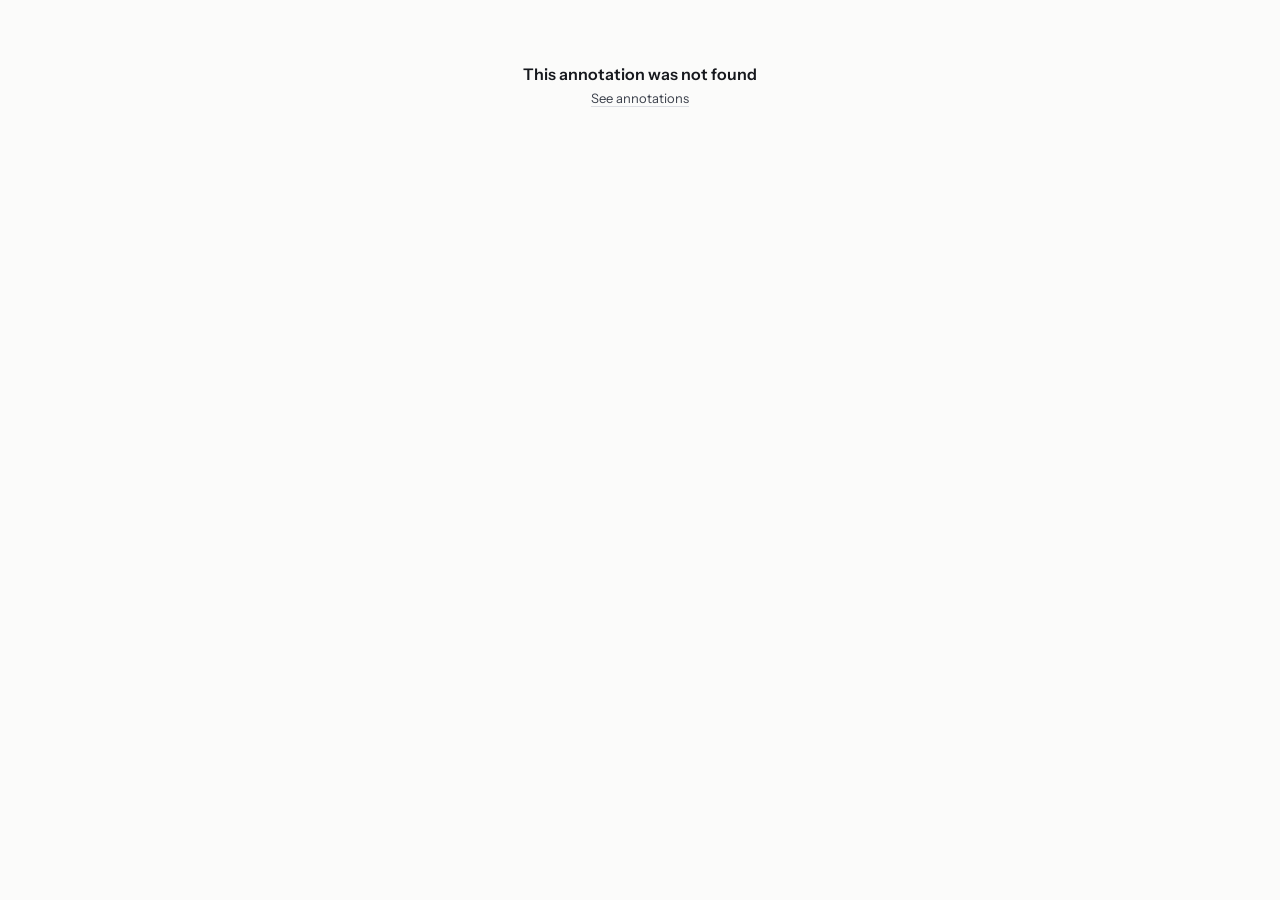
==== extension/annotation.html @ 4e7e93ac "First commit of annotated The Chrome extension, the Netlify website, the preview build, the seven da" ====
<!doctype html>
<html lang="en">
<head>
  <meta charset="utf-8">
  <meta name="viewport" content="width=device-width, initial-scale=1">
  <title>Annotation</title>
  <link rel="stylesheet" href="fonts.css">
  <link rel="stylesheet" href="ui.css">
</head>
<body>
  <div id="page"></div>
  <script src="brand.js"></script>
  <script src="waveform.js"></script>
  <script src="prefs.js"></script>
  <script src="vendor/supabase.js"></script>
  <script src="backend.js"></script>
  <script src="cloud.js"></script>
  <script src="emoji-data.js"></script>
  <script src="emojikit.js"></script>
  <script src="panel-kit.js"></script>
  <script src="compose.js"></script>
  <script src="articlepanel.js"></script>
  <script src="postpanel.js"></script>
  <script src="annotation-page.js"></script>
  <script src="store.js"></script>
  <script src="annotation.js"></script>
</body>
</html>
---- extension/fonts.css ----
@font-face { font-family: 'Instrument Sans'; font-style: normal; font-weight: 400 700; font-display: swap; src: url('fonts/InstrumentSans-normal.woff2') format('woff2'); unicode-range: U+0000-00FF, U+0131, U+0152-0153, U+02BB-02BC, U+02C6, U+02DA, U+02DC, U+0304, U+0308, U+0329, U+2000-206F, U+20AC, U+2122, U+2191, U+2193, U+2212, U+2215, U+FEFF, U+FFFD; }
@font-face { font-family: 'Newsreader'; font-style: italic; font-weight: 400; font-display: swap; src: url('fonts/Newsreader-italic.woff2') format('woff2'); unicode-range: U+0000-00FF, U+0131, U+0152-0153, U+02BB-02BC, U+02C6, U+02DA, U+02DC, U+0304, U+0308, U+0329, U+2000-206F, U+20AC, U+2122, U+2191, U+2193, U+2212, U+2215, U+FEFF, U+FFFD; }
@font-face { font-family: 'Newsreader'; font-style: normal; font-weight: 400 600; font-display: swap; src: url('fonts/Newsreader-normal.woff2') format('woff2'); unicode-range: U+0000-00FF, U+0131, U+0152-0153, U+02BB-02BC, U+02C6, U+02DA, U+02DC, U+0304, U+0308, U+0329, U+2000-206F, U+20AC, U+2122, U+2191, U+2193, U+2212, U+2215, U+FEFF, U+FFFD; }
---- extension/ui.css ----
/* =====================================================================
   annotated design system. Highlighter on newsprint.
   Yellow means highlighted content and the one main action. Everything else stays quiet.
   ===================================================================== */
:root {
  /* Palette */
  --ink: #16181D;          /* text, strong buttons */
  --ink-2: #3A3F4A;        /* secondary text */
  --ink-3: #636A79;        /* tertiary text, 5:1 on paper */
  --paper: #FBFBFA;        /* page background */
  --sheet: #FFFFFF;        /* cards and fields */
  --newsprint: #ECEDEF;    /* quiet fills */
  --rule: #DCDEE3;         /* hairlines */
  --hi: #FFE14A;           /* highlighter */
  --hi-edge: #E0B800;      /* highlighter edge */
  --hi-ink: #16181D;       /* text on highlighter, same in both themes */
  --red: #C8372D;          /* editor's red pen: claims and errors */
  --ok: #1E7A4C;
  --focus: #2451C4;
  /* Aliases kept for older rules */
  --ink-soft: var(--ink-3); --bad: var(--red);
  /* Type */
  --sans: 'Instrument Sans', system-ui, -apple-system, 'Segoe UI', Arial, sans-serif;
  --serif: 'Newsreader', Georgia, 'Times New Roman', serif;
  --font: var(--sans); --num: var(--sans);
  --t-xs: 12px; --t-s: 13px; --t-m: 14px; --t-l: 16px; --t-xl: 20px; --t-2xl: 26px;
  /* Shape */
  --r-s: 6px; --r-m: 8px; --r-l: 12px;
  --lift: 0 10px 28px rgba(22, 24, 29, .14);
  --blend: multiply; --hi-op: 1;
  color-scheme: light;
}
@media (prefers-color-scheme: dark) {
  :root:not([data-theme="light"]) {
    --ink: #ECEDEF; --ink-2: #C5C9D2; --ink-3: #9AA1AF;
    --paper: #111317; --sheet: #191C22; --newsprint: #23272F; --rule: #2F343D;
    --red: #F07D72; --ok: #5BC98F; --focus: #8FB0FF;
    --lift: 0 10px 28px rgba(0, 0, 0, .5);
    --blend: normal; --hi-op: .92; color-scheme: dark;
  }
}
:root[data-theme="dark"] {
  --ink: #ECEDEF; --ink-2: #C5C9D2; --ink-3: #9AA1AF;
  --paper: #111317; --sheet: #191C22; --newsprint: #23272F; --rule: #2F343D;
  --red: #F07D72; --ok: #5BC98F; --focus: #8FB0FF;
  --lift: 0 10px 28px rgba(0, 0, 0, .5);
  --blend: normal; --hi-op: .92; color-scheme: dark;
}

/* Base */
* { box-sizing: border-box; }
html, body { margin: 0; }
body { background: var(--paper); color: var(--ink); font: 400 var(--t-m)/1.5 var(--sans); -webkit-font-smoothing: antialiased; font-feature-settings: 'ss01'; }
button, a, input, textarea, select { font: inherit; color: inherit; }
a { color: inherit; text-decoration-color: var(--rule); text-underline-offset: 3px; }
a:hover { text-decoration-color: currentColor; }
:focus-visible { outline: 2px solid var(--focus); outline-offset: 2px; border-radius: 2px; }
::selection { background: rgba(255, 225, 74, .55); color: var(--hi-ink); }
[hidden] { display: none !important; }
.dbg { display: none !important; }
body.debug .dbg { display: revert !important; }
.num { font-variant-numeric: tabular-nums; }

/* Wordmark: the name over a hand-drawn highlighter swipe */
.wordmark { position: relative; display: inline-flex; align-items: center; font: 600 19px/1 var(--serif); letter-spacing: -0.01em; color: var(--ink); text-decoration: none; padding: 2px 4px; }
.wordmark svg { position: absolute; left: -2px; right: -4px; top: 46%; height: 84%; width: calc(100% + 6px); transform: translateY(-50%); z-index: 0; overflow: visible; }
.wordmark svg path { fill: var(--hi); opacity: var(--hi-op); }
.wordmark span { position: relative; z-index: 1; color: var(--hi-ink); }
.wordmark.sm { font-size: 15px; }
.mark { width: 22px; height: 12px; background: var(--hi); border-radius: 3px 6px 4px 7px; transform: skewX(-14deg) rotate(-4deg); display: inline-block; }

/* Icons */
.ic { width: 16px; height: 16px; flex: 0 0 auto; stroke: currentColor; fill: none; stroke-width: 1.8; stroke-linecap: round; stroke-linejoin: round; vertical-align: -3px; }
.ic.lg { width: 20px; height: 20px; }

/* Buttons. primary is the one main action per screen, strong is a solid secondary submit,
   ghost is an outlined secondary, link and quiet are text buttons. */
.primary, .strong, .ghost { display: inline-flex; align-items: center; justify-content: center; gap: 7px; width: 100%; min-height: 40px; padding: 8px 14px; border-radius: var(--r-m); font: 600 var(--t-m)/1.2 var(--sans); text-align: center; text-decoration: none; cursor: pointer; transition: background-color .15s, border-color .15s, color .15s, transform .08s; }
.primary { background: var(--hi); color: var(--hi-ink); border: 1px solid var(--hi-edge); box-shadow: inset 0 -2px 0 rgba(0, 0, 0, .08); }
.primary:hover:not(:disabled) { background: #FFD91F; }
.strong { background: var(--ink); color: var(--paper); border: 1px solid var(--ink); }
.strong:hover:not(:disabled) { background: var(--ink-2); border-color: var(--ink-2); }
.ghost { background: var(--sheet); color: var(--ink); border: 1px solid var(--rule); }
.ghost:hover:not(:disabled) { border-color: var(--ink-3); }
.primary:active:not(:disabled), .strong:active:not(:disabled), .ghost:active:not(:disabled) { transform: translateY(1px); }
.primary:disabled, .strong:disabled, .ghost:disabled { background: var(--newsprint); border-color: var(--newsprint); color: var(--ink-3); box-shadow: none; cursor: default; }
.sm.primary, .sm.strong, .sm.ghost { min-height: 32px; padding: 5px 10px; font-size: var(--t-s); }
.link { display: inline; border: 0; background: none; padding: 0; font-size: inherit; color: var(--ink-2); text-decoration: underline; text-decoration-color: var(--rule); text-underline-offset: 3px; cursor: pointer; }
.link:hover { color: var(--ink); text-decoration-color: currentColor; }
.quiet { display: inline-flex; align-items: center; gap: 6px; min-height: 32px; padding: 4px 8px; border: 0; border-radius: var(--r-s); background: none; color: var(--ink-2); font: 500 var(--t-s)/1 var(--sans); cursor: pointer; }
.quiet:hover { background: var(--newsprint); color: var(--ink); }
.quiet.danger { color: var(--red); }

/* Fields */
input[type=text], input[type=email], input:not([type]), textarea { background: var(--sheet); color: var(--ink); border: 1px solid var(--rule); border-radius: var(--r-m); padding: 9px 11px; transition: border-color .15s, box-shadow .15s; }
input[type=text]:hover, input[type=email]:hover, textarea:hover { border-color: var(--ink-3); }
input[type=text]:focus, input[type=email]:focus, textarea:focus { outline: none; border-color: var(--focus); box-shadow: 0 0 0 3px color-mix(in srgb, var(--focus) 22%, transparent); }
::placeholder { color: var(--ink-3); opacity: 1; }

/* Choice chips: a highlighter swipe marks the chosen one */
.tags { display: flex; gap: 6px; margin-bottom: 12px; container-type: inline-size; }
.tagbtn { position: relative; flex: 1 1 0; min-width: 0; min-height: 30px; border: 1px solid var(--rule); background: var(--sheet); border-radius: 999px; padding: 4px 2px; font: 500 clamp(10.5px, 3.3cqi, 13px)/1.2 var(--sans); color: var(--ink-2); cursor: pointer; white-space: nowrap; text-align: center; transition: border-color .15s, color .15s; }
.tagbtn:hover { border-color: var(--ink-3); color: var(--ink); }
.tagbtn[aria-checked="true"] { border-color: var(--hi-edge); color: var(--hi-ink); font-weight: 600; background: var(--hi); }

/* Segmented switch, a quieter alternative to radio buttons */
.seg { display: flex; padding: 3px; gap: 2px; background: var(--newsprint); border-radius: var(--r-m); }
.seg label { flex: 1; position: relative; }
.seg input { position: absolute; opacity: 0; inset: 0; margin: 0; cursor: pointer; }
.seg label > span { display: block; text-align: center; padding: 6px 4px; border-radius: 6px; font: 500 var(--t-s)/1.2 var(--sans); color: var(--ink-2); }
.seg input:checked + span { background: var(--sheet); color: var(--ink); font-weight: 600; box-shadow: 0 1px 2px rgba(0, 0, 0, .12); }
.seg input:focus-visible + span { outline: 2px solid var(--focus); outline-offset: 1px; }

/* Cards */
.card-s { background: var(--sheet); border: 1px solid var(--rule); border-radius: var(--r-l); }

/* Panel shell */
.panel { padding: 14px 16px 24px; }
.brand { display: flex; align-items: center; gap: 8px; margin: 0 -16px 16px; padding: 0 16px 12px; border-bottom: 1px solid var(--rule); }
.brand .build { margin-left: auto; font-size: var(--t-xs); color: var(--ink-3); }
.brand .x { margin-left: auto; display: grid; place-items: center; width: 30px; height: 30px; border: 0; border-radius: var(--r-s); background: none; cursor: pointer; color: var(--ink-3); }
.brand .x:hover { background: var(--newsprint); color: var(--ink); }
body.debug .brand .build + .x { margin-left: 8px; }
.empty { padding: 28px 4px; color: var(--ink-3); }

.source h1 { font: 600 17px/1.3 var(--serif); margin: 0 0 4px; letter-spacing: -0.005em; }
.srclink { font-size: var(--t-xs); color: var(--ink-3); word-break: break-all; }
.ameta { font-size: var(--t-xs); color: var(--ink-3); }

/* Trimmer */
.clipper { margin-top: 18px; }
.readout { display: grid; grid-template-columns: repeat(3, 1fr); gap: 8px; margin-bottom: 12px; }
.readout .k { display: block; font-size: 12px; color: var(--ink-soft); }
.readout .v { font-family: var(--num); font-size: 18px; font-weight: 650; font-variant-numeric: tabular-nums; }
.readout .v.over { color: var(--bad); }
.track { position: relative; height: 56px; background: var(--sheet); border: 1px solid var(--rule); border-radius: 8px; touch-action: none; overflow: hidden; }
.ticks { position: absolute; inset: 0; pointer-events: none; }
.ticks i { position: absolute; top: 0; bottom: 0; width: 1px; background: var(--rule); }
.range { position: absolute; top: 13px; height: 30px; min-width: 6px; cursor: grab; background: var(--hi); mix-blend-mode: var(--blend); opacity: var(--hi-op);
  border-radius: 4px 9px 5px 11px / 9px 5px 11px 6px; transform: skewX(-8deg); box-shadow: inset 0 -3px 0 rgba(242, 194, 0, .55); }
.range:active { cursor: grabbing; }
.handle { position: absolute; top: 6px; width: 16px; height: 44px; margin-left: -8px; border: 0; padding: 0; background: transparent; cursor: ew-resize; }
.handle::after { content: ""; position: absolute; left: 6px; top: 0; bottom: 0; width: 4px; border-radius: 2px; background: var(--ink); }
.playhead { position: absolute; top: 0; bottom: 0; width: 2px; margin-left: -1px; background: var(--focus); pointer-events: none; }
.scale { display: flex; justify-content: space-between; font-size: 11px; color: var(--ink-soft); margin: 4px 2px 10px; font-variant-numeric: tabular-nums; }
.overview { position: relative; height: 10px; border-radius: 5px; background: var(--rule); cursor: pointer; }
.owin { position: absolute; top: 0; bottom: 0; border-radius: 5px; background: rgba(91, 100, 117, .3); }
.osel { position: absolute; top: 0; bottom: 0; min-width: 3px; border-radius: 5px; background: var(--hi-edge); }
.oplay { position: absolute; top: -3px; bottom: -3px; width: 2px; background: var(--focus); }
.row { display: flex; gap: 8px; margin-top: 14px; }
.row > * { flex: 1; }
.hint { font-size: 12px; color: var(--ink-soft); margin: 8px 0 0; }

.act { margin-top: 20px; }
.progress { margin-top: 12px; }
.pbar { height: 6px; border-radius: 3px; background: var(--rule); overflow: hidden; }
.fill { height: 100%; width: 0; background: var(--hi-edge); transition: width .2s linear; }
.prow { display: flex; justify-content: space-between; font-size: 12px; margin-top: 6px; font-variant-numeric: tabular-nums; }
.error { color: var(--bad); margin: 10px 0 0; }

/* Results */
.result { margin-top: 20px; }
.result video { width: 100%; border-radius: 8px; background: #000; display: block; }
.result.stale video, .result.stale .quote, .result.stale .ctx { opacity: .45; }
.resLabel { font-size: 12px; color: var(--ink-soft); margin: 0 0 6px; }
.result.stale .resLabel { color: var(--ink-3); }
.status { margin: 10px 0 0; font-size: 13px; }
.status.ok::before { content: "✓ "; color: var(--ok); font-weight: 700; }
.status.bad { color: var(--bad); }
.status.bad::before { content: "✗ "; font-weight: 700; }
.checks { list-style: none; padding: 0; margin: 12px 0 0; }
.checks li { display: grid; grid-template-columns: 18px 1fr; gap: 6px; padding: 5px 0; border-bottom: 1px solid var(--rule); font-size: 13px; }
.checks li:last-child { border-bottom: 0; }
.checks .s { font-weight: 700; }
.checks .pass .s { color: var(--ok); }
.checks .fail .s { color: var(--bad); }
.checks .info .s { color: var(--ink-soft); }
.checks .d { display: block; color: var(--ink-soft); font-size: 12px; overflow-wrap: anywhere; }
.log { margin-top: 22px; font-size: 12px; color: var(--ink-soft); }
.log pre { white-space: pre-wrap; font-size: 11px; max-height: 180px; overflow: auto; background: var(--sheet); border: 1px solid var(--rule); border-radius: 6px; padding: 8px; }

/* Article mode */
.passage { margin-top: 18px; }
.quote { margin: 0; padding: 10px 12px; border-left: 4px solid var(--hi-edge); background: var(--sheet); border-radius: 0 8px 8px 0; font-family: var(--serif); font-size: 15px; line-height: 1.5; max-height: 260px; overflow: auto; }
.quote.bad { border-left-color: var(--bad); color: var(--ink-soft); }
.selBox { margin-bottom: 10px; }
.selHead, .selFoot { display: flex; justify-content: space-between; align-items: baseline; gap: 8px; font-size: 12px; color: var(--ink-soft); margin: 0 0 6px; }
.selFoot { margin: 6px 0 0; }
.ctx { margin: 10px 0 0; }
.ctx img { width: 100%; display: block; border: 1px solid var(--rule); border-radius: 8px; }
.ctx figcaption { font-size: 12px; color: var(--ink-soft); margin-top: 4px; }

/* Commentary */
.compose { margin-top: 24px; padding-top: 18px; border-top: 1px solid var(--rule); }
.step { font-size: 15px; margin: 0 0 10px; }
.compose textarea { width: 100%; resize: vertical; font-size: var(--t-l); line-height: 1.45; }
.count { text-align: right; font-size: 11px; color: var(--ink-soft); margin: 2px 0 12px; font-variant-numeric: tabular-nums; }
.voice { margin-bottom: 16px; }
.voice audio { width: 100%; margin-bottom: 4px; }
.voice .row { margin-top: 6px; }
.voice .micFix { margin-top: 8px; }
.recstate { display: flex; align-items: center; gap: 10px; border: 1px solid var(--rule); border-radius: 8px; padding: 8px 10px; background: var(--sheet); font-variant-numeric: tabular-nums; }
.recstate .dot { width: 10px; height: 10px; border-radius: 50%; background: var(--bad); }
.meter { flex: 1; height: 6px; border-radius: 3px; background: var(--rule); overflow: hidden; }
.meter span { display: block; height: 100%; width: 0; background: var(--ok); }
@media (prefers-reduced-motion: no-preference) { .recstate .dot { animation: blink 1s steps(2) infinite; } }
@keyframes blink { 50% { opacity: .25; } }
.pubcard { margin-top: 24px; padding: 14px; border: 1px solid var(--hi-edge); border-left-width: 6px; border-radius: 8px; background: var(--sheet); }
.pubcard p { margin: 0; }
.pubcard .row { margin-top: 12px; }

/* Annotation page */
.ann { max-width: 680px; margin: 0 auto; padding: 24px 16px 60px; }
.ann .loadmsg { display: none; color: var(--ink-soft); padding: 40px 0; text-align: center; }
.ann.loading .loadmsg { display: block; }
.ann.loading .annBody { visibility: hidden; height: 0; overflow: hidden; }
.banner { background: var(--sheet); border: 1px solid var(--hi-edge); border-left-width: 6px; border-radius: 8px; padding: 12px 14px; margin-bottom: 20px; }
.banner p { margin: 0 0 8px; }
.banner .invite { display: flex; gap: 8px; }
.banner input { flex: 1; min-width: 0; border: 1px solid var(--rule); border-radius: 8px; padding: 7px 10px; background: var(--paper); color: var(--ink); }
.banner .strong { width: auto; }
.banner .back { margin-top: 8px; }
.inviteMsg.bad { color: var(--bad); }
.who { display: flex; align-items: center; gap: 10px; }
.avatar { width: 40px; height: 40px; flex: 0 0 auto; border-radius: 50%; background: var(--ink); color: var(--paper); display: grid; place-items: center; font-weight: 700; }
.avatar.sm { width: 28px; height: 28px; font-size: 12px; }
.who .name { font-weight: 650; }
.who .uname, .who .stats { color: var(--ink-soft); font-size: 13px; font-weight: 400; }
.who .tag { margin-left: auto; background: var(--hi); color: var(--hi-ink); font-size: 12px; font-weight: 700; padding: 3px 10px; border-radius: 12px; }
.take { font-size: 20px; line-height: 1.4; margin: 14px 0; white-space: pre-wrap; overflow-wrap: anywhere; }
.vnote { display: flex; align-items: center; gap: 10px; margin: 0 0 16px; font-size: 13px; color: var(--ink-soft); }
.vnote audio { flex: 1; }
.clip { margin: 0; border: 1px solid var(--rule); border-radius: 12px; overflow: hidden; background: var(--sheet); }
.clip video { width: 100%; display: block; background: #000; aspect-ratio: 16/9; }
.clip figcaption { display: flex; flex-wrap: wrap; justify-content: space-between; gap: 6px; padding: 8px 12px; font-size: 13px; color: var(--ink-soft); }
.mediaErr { padding: 10px 12px; margin: 0; }
.pq { margin: 0 0 12px; }
.pq blockquote { margin: 0; font-family: var(--serif); font-size: 19px; line-height: 1.6; }
.pq blockquote mark { background: #FFE14A; color: var(--hi-ink); box-decoration-break: clone; -webkit-box-decoration-break: clone; padding: 1px 2px; }
.pq figcaption { font-size: 13px; color: var(--ink-soft); margin-top: 8px; }
.ctxshot { all: unset; box-sizing: border-box; display: block; width: 100%; position: relative; cursor: pointer; border: 1px solid var(--rule); border-radius: 12px; overflow: hidden; background: var(--sheet); max-height: 120px; }
.ctxshot img { width: 100%; display: block; }
.ctxshot::after { content: ""; position: absolute; left: 0; right: 0; bottom: 0; height: 64px; background: linear-gradient(to bottom, transparent, var(--sheet)); pointer-events: none; }
.ctxshot[aria-expanded="true"] { max-height: none; }
.ctxshot[aria-expanded="true"]::after { display: none; }
.ctxlabel { position: absolute; right: 10px; bottom: 8px; z-index: 1; font-size: 12px; font-weight: 600; background: var(--ink); color: var(--paper); padding: 4px 8px; border-radius: 6px; }
.ctxshot[aria-expanded="true"] .ctxlabel { position: static; display: inline-block; margin: 8px 10px; }
.ctxshot:focus-visible { outline: 2px solid var(--focus); outline-offset: 2px; }
.srccard { display: grid; grid-template-columns: 132px 1fr; gap: 12px; align-items: center; margin-top: 12px; padding: 10px; border: 1px solid var(--rule); border-radius: 12px; text-decoration: none; background: var(--sheet); }
.srccard img { width: 132px; aspect-ratio: 16/9; object-fit: cover; border-radius: 6px; background: #000; display: block; }
.srccard img.topleft { object-position: left top; }
.srccard .scard { display: block; min-width: 0; }
.srccard .st { display: block; font-weight: 650; line-height: 1.3; }
.srccard .sd { display: block; font-size: 12px; color: var(--ink-soft); margin-top: 2px; overflow-wrap: anywhere; }
button.srccard { width: 100%; font: inherit; color: inherit; text-align: left; cursor: pointer; }
button.srccard:hover { border-color: var(--ink-soft); }
.clip figcaption .link, .pq figcaption .link { font-size: inherit; }
.actions { display: flex; flex-wrap: wrap; gap: 8px; margin: 16px 0 26px; align-items: center; }
.actions .ghost, .actions .strong { width: auto; }
.claim { margin-left: auto; display: inline-flex; align-items: center; gap: 6px; min-height: 32px; border: 1px solid color-mix(in srgb, var(--red) 55%, var(--rule)); color: var(--red); background: var(--sheet); border-radius: var(--r-m); padding: 5px 10px; font: 600 var(--t-s)/1.2 var(--sans); cursor: pointer; }
.claim:hover { border-color: var(--red); }
.comments h3 { font-size: 15px; margin: 0 0 10px; }
.comments ul { list-style: none; padding: 0; margin: 0 0 12px; }
.comments li.cmt { display: flex; gap: 10px; padding: 10px 0; border-bottom: 1px solid var(--rule); }
.comments .cHead { display: flex; gap: 8px; align-items: baseline; font-size: 13px; }
.comments .cHead time { color: var(--ink-soft); font-size: 12px; }
.comments li p { margin: 2px 0 0; overflow-wrap: anywhere; }
.comments .empty { color: var(--ink-soft); font-size: 13px; padding: 4px 0 10px; }
.comments textarea, dialog textarea, dialog input[type=text], dialog input[type=email] { width: 100%; border: 1px solid var(--rule); border-radius: 8px; padding: 8px 10px; background: var(--sheet); color: var(--ink); }
.comments .strong { width: auto; }
.note { font-size: 12px; color: var(--ink-soft); }
dialog { border: 1px solid var(--rule); border-radius: 12px; background: var(--paper); color: var(--ink); max-width: 440px; width: calc(100% - 32px); padding: 20px; }
dialog::backdrop { background: rgba(10, 14, 22, .5); }
dialog h3 { margin: 0 0 6px; }
dialog label { display: block; font-size: 13px; margin: 10px 0 4px; }
dialog fieldset { border: 0; padding: 0; margin: 10px 0 0; }
dialog legend { font-size: 13px; padding: 0; }
dialog .radio { display: flex; gap: 8px; align-items: center; margin: 6px 0; }
dialog .radio input { margin: 0; }

.micpage { max-width: 520px; margin: 40px auto; padding: 0 20px; }
.micpage h1 { font-size: 20px; }
.micpage .primary { width: auto; }
@media (prefers-reduced-motion: reduce) { .fill { transition: none; } }

/* Round 3 additions */
.asLink { all: unset; cursor: pointer; }
.asLink:hover { text-decoration: underline; }
.asLink:focus-visible, .tagLink:focus-visible { outline: 2px solid var(--focus); outline-offset: 2px; }
.who .avatar.asLink { width: 40px; height: 40px; border-radius: 50%; background: var(--ink); color: var(--paper); display: grid; place-items: center; font-weight: 700; }
.who .avatar.asLink:hover { text-decoration: none; }
.tagLink { border: 0; cursor: pointer; font: inherit; }
.tagLink:hover { outline: 1px solid var(--hi-edge); }
.banner { position: relative; }
.bannerX { position: absolute; right: 8px; top: 6px; border: 0; background: none; cursor: pointer; color: var(--ink-soft); font-size: 18px; line-height: 1; padding: 2px 6px; }
.ann > .annBody > .back { display: inline-block; margin: 0 0 14px; }
.ctxthumb { all: unset; box-sizing: border-box; display: block; width: 100%; margin-top: 10px; cursor: zoom-in; border: 1px solid var(--rule); border-radius: 8px; overflow: hidden; background: var(--sheet); }
.ctxthumb img { width: 100%; height: 64px; object-fit: cover; object-position: left top; display: block; }
.ctxthumb span { display: block; font-size: 12px; color: var(--ink-soft); padding: 4px 8px; }
.ctxthumb:focus-visible { outline: 2px solid var(--focus); outline-offset: 2px; }
.shotdlg { max-width: min(1000px, calc(100% - 32px)); width: auto; }
.shotdlg img { display: block; max-width: 100%; border-radius: 6px; }
.shotdlg .strong { width: auto; margin-top: 12px; }
.selMode { font-size: 12px; color: var(--ink-soft); margin-top: 2px; }
.selCount { white-space: nowrap; }
.dupcard { margin-top: 12px; padding: 12px 14px; border: 1px solid var(--bad); border-radius: 8px; background: var(--sheet); }
.dupcard p { margin: 0; }
.dupcard .row { margin-top: 10px; }
.feed h1 { font-size: 20px; margin: 0; }
.feedHead { margin-bottom: 18px; }
.feedHead .note { margin: 10px 0 0; }
.feedHead .allLink { margin-top: 6px; }
.cards { list-style: none; margin: 0; padding: 0; display: grid; gap: 10px; }
.card { all: unset; box-sizing: border-box; cursor: pointer; display: grid; grid-template-columns: 120px 1fr; gap: 12px; width: 100%; padding: 10px; border: 1px solid var(--rule); border-radius: 12px; background: var(--sheet); }
.card:hover { border-color: var(--ink-soft); }
.card:focus-visible { outline: 2px solid var(--focus); outline-offset: 2px; }
.card img { width: 120px; aspect-ratio: 16/9; object-fit: cover; object-position: left top; border-radius: 6px; background: #000; }
.cbody { display: grid; gap: 3px; min-width: 0; }
.cmeta { font-size: 12px; color: var(--ink-soft); }
.ctake { font-weight: 600; overflow-wrap: anywhere; }
.csrc { font-size: 13px; color: var(--ink-soft); overflow-wrap: anywhere; }
.tag.sm { font-size: 11px; padding: 1px 7px; background: var(--hi); color: var(--hi-ink); border-radius: 10px; font-weight: 700; }
.annside h2 { font-size: 15px; margin: 0 0 6px; }
.annside .permalink { font-size: 12px; color: var(--ink-soft); overflow-wrap: anywhere; margin: 0 0 10px; }
.annside .row { margin-top: 8px; }
.annside ul { list-style: none; padding: 0; margin: 8px 0 0; }
.annside li button { all: unset; box-sizing: border-box; display: block; width: 100%; cursor: pointer; padding: 8px 0; border-bottom: 1px solid var(--rule); font-size: 13px; }
.annside li button:hover { text-decoration: underline; }

.annside .sub { margin-top: 22px; }

/* Round 4 */
.comments .cText { margin-bottom: 0; }
.comments .cPost { margin: 8px 0 12px; }
.comments .cHead .cDel { margin-left: auto; font-size: 12px; }
.comments .cBody { flex: 1; min-width: 0; }
.comments .cMore { margin-top: 4px; }
.delWrap { font-size: 13px; }
.delAsk { color: var(--bad); }
.annside li button { display: grid; gap: 1px; }
.annside .kind { font-size: 11px; font-weight: 700; color: var(--ink-soft); }
.annside .ltake { font-weight: 600; }
.annside .lsrc { font-size: 12px; color: var(--ink-soft); }
.annside li button[aria-current="page"] .ltake { text-decoration: underline; }
.sideDel { font-size: 13px; margin: 8px 0 0; }

/* Round 5 */
.clipSummary { display: flex; justify-content: space-between; align-items: baseline; gap: 8px; margin-top: 14px; padding: 10px 12px; border: 1px solid var(--rule); border-radius: 8px; background: var(--sheet); font-size: 13px; }
.csText { font-variant-numeric: tabular-nums; }
.shotdlg img { max-width: 100%; height: auto; }

/* Round 6 */
.xembed { margin: 0 0 12px; padding: 14px 16px; border: 1px solid var(--rule); border-radius: 12px; background: var(--sheet); }
.xembed .xhead { display: flex; align-items: center; gap: 8px; font-size: 14px; }
.xembed p { margin: 10px 0; font-size: 17px; line-height: 1.45; white-space: pre-wrap; overflow-wrap: anywhere; }
.xembed .xfoot { display: flex; justify-content: space-between; gap: 8px; font-size: 13px; color: var(--ink-soft); }
.xshot { margin: 0 0 12px; border: 1px solid var(--rule); border-radius: 12px; overflow: hidden; background: var(--sheet); }
.xshot img { width: 100%; display: block; }
.xshot figcaption { display: flex; flex-wrap: wrap; justify-content: space-between; gap: 6px; padding: 8px 12px; font-size: 13px; color: var(--ink-soft); border-top: 1px solid var(--rule); }
.srccard .sdesc { display: -webkit-box; -webkit-line-clamp: 2; -webkit-box-orient: vertical; overflow: hidden; font-size: 13px; line-height: 1.4; margin-top: 3px; }
.editBox { margin: 14px 0; }
.editBox textarea { width: 100%; border: 1px solid var(--rule); border-radius: 8px; padding: 8px 10px; background: var(--sheet); color: var(--ink); font-size: 16px; }
.editBox .row .ghost, .editBox .row .primary { width: 100%; }
.showAs { border: 0; padding: 0; margin: 12px 0 0; display: block; }
.showAs legend { padding: 0; margin-bottom: 6px; font-size: var(--t-xs); color: var(--ink-3); }

.who .tagSlot { margin-left: auto; }
.who .tagSlot .tag { margin-left: 0; }

/* ===== Phase 2: side panel structure ===== */
.panel { padding-top: 0; }
.panel > .brand { padding-top: 14px; }
.phead { position: sticky; top: 0; z-index: 5; background: var(--paper); margin: -16px -16px 14px; padding: 12px 16px 10px; border-bottom: 1px solid var(--rule); }
.pkind { display: inline-flex; align-items: center; gap: 6px; font: 600 var(--t-xs)/1 var(--sans); color: var(--ink-3); text-transform: none; letter-spacing: .01em; }
.ptitle { font: 600 17px/1.28 var(--serif); margin: 6px 0 2px; letter-spacing: -0.005em; display: -webkit-box; -webkit-line-clamp: 2; -webkit-box-orient: vertical; overflow: hidden; }
.pmeta { font-size: var(--t-xs); color: var(--ink-3); min-height: 1em; }
.steps { list-style: none; display: flex; gap: 4px; margin: 10px 0 0; padding: 0; }
.steps li { flex: 1; display: flex; align-items: center; gap: 6px; font: 500 var(--t-xs)/1 var(--sans); color: var(--ink-3); padding-top: 7px; border-top: 3px solid var(--newsprint); }
.steps li i { display: grid; place-items: center; width: 18px; height: 18px; border-radius: 50%; background: var(--newsprint); font: 600 11px/1 var(--sans); font-style: normal; color: var(--ink-2); }
.steps li i .ic { width: 12px; height: 12px; stroke-width: 2.6; }
.steps li.now { color: var(--ink); font-weight: 600; border-top-color: var(--hi); }
.steps li.now i { background: var(--hi); color: var(--hi-ink); }
.steps li.done { color: var(--ink-2); border-top-color: var(--hi-edge); }
.steps li.done i { background: var(--ink); color: var(--paper); }

/* Trimmer */
.clipper { margin-top: 4px; }
.readout { display: grid; grid-template-columns: 1fr auto 1fr auto; align-items: end; gap: 8px; margin-bottom: 12px; }
.readout label { display: grid; gap: 3px; min-width: 0; }
.readout .k { font-size: var(--t-xs); color: var(--ink-3); }
.readout input.v { width: 100%; font: 600 17px/1 var(--sans); padding: 7px 8px; border-radius: var(--r-m); background: var(--sheet); }
.readout .dash { font-size: var(--t-xs); color: var(--ink-3); padding-bottom: 10px; }
.lenbox { display: grid; gap: 3px; text-align: right; padding-left: 4px; }
.lenbox .v { font: 600 17px/1 var(--sans); padding: 8px 0; }
.readout .v.over { color: var(--red); }
.track { height: 52px; border-radius: var(--r-m); background: var(--sheet); }
.range { top: 11px; height: 30px; }
.handle { top: 4px; }
.handle:focus-visible::after { background: var(--focus); }
.tools { display: flex; align-items: center; justify-content: space-between; gap: 8px; margin-top: 12px; }
.toolsR { display: flex; gap: 6px; }
.tools .ghost { width: auto; }
.clipper .hint { margin-top: 8px; }
.clipSummary { margin-top: 0; }
.clipSummary .quiet { min-height: 28px; }
.resLabel { font-size: var(--t-xs); color: var(--ink-3); }

/* Take step */
.compose { margin-top: 18px; padding-top: 16px; }
.step { font: 600 var(--t-l)/1.3 var(--sans); margin: 0 0 10px; }
.takefield { border: 1px solid var(--rule); border-radius: var(--r-m); background: var(--sheet); transition: border-color .15s, box-shadow .15s; }
.takefield:hover { border-color: var(--ink-3); }
.takefield:focus-within { border-color: var(--focus); box-shadow: 0 0 0 3px color-mix(in srgb, var(--focus) 22%, transparent); }
.takefield textarea { display: block; width: 100%; border: 0; box-shadow: none; background: transparent; resize: vertical; min-height: 92px; padding: 10px 12px 4px; }
.takefield textarea:focus { box-shadow: none; }
.tfbar { display: flex; align-items: center; justify-content: space-between; padding: 2px 4px 4px 12px; }
.tfbar .count { margin: 0; text-align: left; font-size: var(--t-xs); color: var(--ink-3); }
.voice { margin: 10px 0 14px; }
.voice:empty { display: none; }
.publishHint { text-align: center; }

/* Published */
.pubcard { margin-top: 18px; padding: 16px; border: 1px solid var(--rule); border-left: 0; border-radius: var(--r-l); background: var(--sheet); display: grid; gap: 10px; box-shadow: inset 4px 0 0 var(--hi); }
.pubhead { display: flex; gap: 10px; align-items: flex-start; }
.pubhead b { font: 600 var(--t-l)/1.2 var(--sans); }
.pubhead p { margin: 2px 0 0; font-size: var(--t-s); color: var(--ink-2); }
.pubcheck { display: grid; place-items: center; width: 28px; height: 28px; border-radius: 50%; background: var(--hi); color: var(--hi-ink); flex: 0 0 auto; }
.pubcheck .ic { stroke-width: 2.6; }
.publink { font-size: var(--t-xs); color: var(--ink-3); background: var(--newsprint); border-radius: var(--r-s); padding: 6px 8px; overflow-wrap: anywhere; }
.pubcard .row { margin: 0; }
.pubcard .link.new { justify-self: center; font-size: var(--t-s); }

/* Empty states */
.emptyState { text-align: center; padding: 18px 8px 8px; color: var(--ink-2); }
.emptyState .illo { width: 150px; height: auto; display: block; margin: 0 auto 10px; }
.emptyState .esTitle { font: 600 var(--t-l)/1.3 var(--sans); color: var(--ink); margin: 0 0 4px; }
.emptyState p { margin: 0 auto; max-width: 290px; font-size: var(--t-s); }
.shellEmpty { padding-top: 40px; }
.esIcons { display: flex; justify-content: center; gap: 12px; margin-bottom: 14px; color: var(--ink-3); }
.esIcons .ic { width: 26px; height: 26px; }
.passage .selHint { margin-bottom: 4px; }
.result, .compose, .vResult, .aResult, .pResult { scroll-margin-top: 150px; }

/* ===== Phase 3: annotated.com pages ===== */
.site { min-height: 100vh; background: var(--paper); }
.sitebar { position: sticky; top: 0; z-index: 20; display: flex; align-items: center; gap: 16px; padding: 10px 24px; background: color-mix(in srgb, var(--paper) 92%, transparent); backdrop-filter: blur(8px); border-bottom: 1px solid var(--rule); }
.wmBtn { all: unset; cursor: pointer; border-radius: var(--r-s); }
.wmBtn:focus-visible { outline: 2px solid var(--focus); outline-offset: 4px; }
.sitenav { margin-left: auto; display: flex; gap: 4px; }
.navBtn { display: inline-flex; align-items: center; gap: 7px; min-height: 34px; padding: 5px 12px; border: 0; border-radius: 999px; background: none; color: var(--ink-2); font: 500 var(--t-m)/1 var(--sans); cursor: pointer; }
.navBtn:hover { background: var(--newsprint); color: var(--ink); }
.navBtn[aria-current="page"] { color: var(--ink); font-weight: 600; background: var(--newsprint); }
.avatar.xs { width: 22px; height: 22px; font-size: 11px; }
.avatar.lg { width: 56px; height: 56px; font-size: 22px; }
.sitegrid { display: grid; grid-template-columns: minmax(0, 660px) 300px; gap: 40px; justify-content: center; padding: 28px 24px 80px; }
.sitemain.ann { max-width: none; margin: 0; padding: 0; min-width: 0; }
.rail { display: grid; gap: 14px; align-content: start; position: sticky; top: 78px; }
.site { container-type: inline-size; }
@container (max-width: 1040px) { .sitegrid { grid-template-columns: minmax(0, 660px); } .rail { position: static; grid-template-columns: repeat(auto-fit, minmax(220px, 1fr)); } }
.railcard { background: var(--sheet); border: 1px solid var(--rule); border-radius: var(--r-l); padding: 16px; }
.railcard h2 { font: 600 var(--t-s)/1.3 var(--sans); margin: 0 0 10px; color: var(--ink); }
.railcard .who { display: flex; gap: 10px; align-items: center; }
.railcard .stats { font-size: var(--t-s); color: var(--ink-3); }
.tagcloud { display: flex; flex-wrap: wrap; gap: 6px; }
.tagpill { display: inline-flex; gap: 6px; align-items: center; border: 1px solid var(--rule); background: var(--paper); border-radius: 999px; padding: 4px 10px; font: 500 var(--t-s)/1.2 var(--sans); color: var(--ink); cursor: pointer; }
.tagpill:hover { border-color: var(--hi-edge); background: color-mix(in srgb, var(--hi) 30%, var(--paper)); }
.tagpill .num { color: var(--ink-3); font-size: var(--t-xs); }
.raillist { list-style: none; margin: 0; padding: 0; }
.raillist button { all: unset; box-sizing: border-box; display: block; width: 100%; cursor: pointer; padding: 7px 0; border-top: 1px solid var(--rule); font-size: var(--t-s); }
.raillist li:first-child button { border-top: 0; }
.raillist button:hover { text-decoration: underline; }

/* Annotation */
.annBody > .back { margin: 0 0 12px -8px; }
.annCard { background: var(--sheet); border: 1px solid var(--rule); border-radius: var(--r-l); padding: 22px 24px 16px; }
.annCard .who { margin-bottom: 4px; }
.annCard .who .name { font-weight: 600; }
.when { display: block; font-size: var(--t-xs); color: var(--ink-3); }
.annCard .take { font: 500 26px/1.32 var(--serif); letter-spacing: -0.01em; margin: 16px 0 18px; }
.annCard .take::after { content: ""; display: block; width: 56px; height: 7px; margin-top: 10px; background: var(--hi); border-radius: 2px 5px 3px 6px; transform: skewX(-12deg) rotate(-1deg); opacity: var(--hi-op); }
.vnote { display: flex; align-items: center; gap: 10px; margin: 0 0 16px; padding: 6px 10px; border-radius: var(--r-m); background: var(--newsprint); color: var(--ink-2); }
.media { margin: 0 0 14px; }
.media .clip, .media .xembed, .media .xshot { margin: 0; }
.mediaTools { display: flex; justify-content: flex-end; margin-top: 6px; }
.pq { margin: 0; padding: 4px 0 0 18px; border-left: 3px solid var(--hi); }
.pq blockquote { font: 400 20px/1.6 var(--serif); }
.pq figcaption { display: flex; flex-wrap: wrap; justify-content: space-between; align-items: center; gap: 8px; margin-top: 10px; font-size: var(--t-s); color: var(--ink-3); }
.pq figcaption .link { color: var(--ink-2); }
.srccard { margin-top: 0; background: var(--paper); border-radius: var(--r-m); grid-template-columns: 104px 1fr; }
.srccard img { width: 104px; }
.skind { display: flex; align-items: center; gap: 5px; font-size: var(--t-xs); color: var(--ink-3); margin-bottom: 2px; }
.skind .ic { width: 13px; height: 13px; }
.srccard .st { font: 600 var(--t-l)/1.3 var(--serif); }
.actions { display: flex; align-items: center; gap: 6px; margin: 16px 0 0; padding-top: 14px; border-top: 1px solid var(--rule); }
.actions .claim { margin-left: auto; border-color: var(--rule); color: var(--ink-2); background: none; }
.actions .claim:hover { border-color: var(--red); color: var(--red); }
.mwrap { position: relative; }
.menu { position: absolute; top: calc(100% + 6px); left: 0; z-index: 30; min-width: 200px; padding: 5px; background: var(--sheet); border: 1px solid var(--rule); border-radius: var(--r-m); box-shadow: var(--lift); display: grid; }
.menu > button, .menu > a { all: unset; box-sizing: border-box; display: flex; align-items: center; gap: 9px; padding: 8px 10px; border-radius: 6px; font: 500 var(--t-s)/1.2 var(--sans); color: var(--ink); cursor: pointer; }
.menu > button:hover, .menu > a:hover, .menu > button:focus-visible, .menu > a:focus-visible { background: var(--newsprint); }
.menu > .danger { color: var(--red); }
.delWrap { display: flex; flex-wrap: wrap; justify-content: space-between; align-items: center; gap: 8px; margin-top: 12px; padding: 10px 12px; border-radius: var(--r-m); background: color-mix(in srgb, var(--red) 8%, var(--sheet)); }
.delAsk { color: var(--red); font-size: var(--t-s); font-weight: 600; }
.banner { background: var(--sheet); border: 1px solid var(--rule); border-left: 0; box-shadow: inset 4px 0 0 var(--hi); border-radius: var(--r-l); padding: 14px 16px; margin-bottom: 16px; }
.bannerX { display: grid; place-items: center; width: 28px; height: 28px; border-radius: var(--r-s); right: 6px; top: 6px; }
.bannerX:hover { background: var(--newsprint); }
.comments { margin-top: 20px; background: var(--sheet); border: 1px solid var(--rule); border-radius: var(--r-l); padding: 18px 20px; }
.comments h3 { font: 600 var(--t-l)/1.3 var(--sans); margin: 0 0 12px; }
.comments .cText { width: 100%; resize: vertical; }
.cRow { display: flex; justify-content: flex-end; margin: 8px 0 6px; }
.comments li.cmt { border-bottom: 1px solid var(--rule); }
.comments li.cmt:last-child { border-bottom: 0; }

/* Feed */
.feedHead h1 { font: 600 var(--t-2xl)/1.2 var(--serif); margin: 0; }
.feedHead .who { display: flex; gap: 14px; align-items: center; }
.feedHead .stats { margin: 6px 0 0; }
.feedFilter { margin: 18px 0 16px; }
.feedFilter .num { color: var(--ink-3); font-size: var(--t-xs); margin-left: 2px; }
.cards { gap: 12px; }
.card { grid-template-columns: 1fr 132px; padding: 16px 18px; border-radius: var(--r-l); gap: 16px; align-items: start; }
.card img { width: 132px; border-radius: var(--r-m); }
.cbody { gap: 6px; }
.cmeta { display: flex; align-items: center; gap: 6px; flex-wrap: wrap; }
.dotsep::before { content: ""; display: inline-block; width: 3px; height: 3px; border-radius: 50%; background: var(--ink-3); margin: 0 6px 2px 0; vertical-align: middle; }
.ctake { font: 500 19px/1.35 var(--serif); }
.csource { display: flex; gap: 8px; align-items: flex-start; padding: 8px 10px; border-radius: var(--r-m); background: var(--paper); border: 1px solid var(--rule); }
.csource .ic { margin-top: 2px; color: var(--ink-3); }
.cst { display: block; font-weight: 600; font-size: var(--t-s); }
.csn { display: block; font-size: var(--t-s); color: var(--ink-3); }
.cards .emptyState { border: 1px dashed var(--rule); border-radius: var(--r-l); padding: 30px; }
@container (max-width: 560px) { .card { grid-template-columns: 1fr; } .card img { display: none; } .sitebar { padding: 10px 14px; } .sitegrid { padding: 18px 12px 60px; } .annCard { padding: 18px 16px 12px; } .annCard .take { font-size: 22px; } }
.srccard.noimg { grid-template-columns: 1fr; }

/* ===== Phase 4: motion, states, polish ===== */
/* Signature moment. The take rises in, its underline is drawn, then the quote is highlighted line by line. */
@keyframes riseIn { from { opacity: 0; transform: translateY(8px); } to { opacity: 1; transform: none; } }
@keyframes drawIn { from { clip-path: inset(0 100% 0 0); } to { clip-path: inset(0 0 0 0); } }
@keyframes markIn { from { background-size: 0% 100%; } to { background-size: 100% 100%; } }
@keyframes popIn { 0% { transform: scale(.4); opacity: 0; } 70% { transform: scale(1.12); opacity: 1; } 100% { transform: scale(1); } }
.annCard.fresh .take { animation: riseIn .45s cubic-bezier(.2, .7, .2, 1) both; }
.annCard.fresh .take::after { animation: drawIn .45s cubic-bezier(.3, .7, .2, 1) .12s both; }
.annCard.fresh .pq blockquote mark { background: linear-gradient(var(--hi), var(--hi)) no-repeat 0 0; animation: markIn .7s cubic-bezier(.3, .6, .2, 1) .22s both; }
.annCard.fresh .media > .clip, .annCard.fresh .media > .xembed, .annCard.fresh .media > .xshot { animation: riseIn .5s cubic-bezier(.2, .7, .2, 1) .35s both; }
.pubcard.fresh .pubcheck { animation: popIn .45s cubic-bezier(.3, .7, .3, 1.4) both; }
@media (prefers-reduced-motion: reduce) {
  .annCard.fresh .take, .annCard.fresh .take::after, .annCard.fresh .pq blockquote mark, .annCard.fresh .media > *, .pubcard.fresh .pubcheck { animation: none !important; }
  .annCard.fresh .pq blockquote mark { background-size: 100% 100%; }
  * { scroll-behavior: auto !important; }
}

/* Loading skeleton */
.ann .loadmsg { display: none; padding: 0; }
.ann.loading .loadmsg { display: block; }
.skel { background: var(--sheet); border: 1px solid var(--rule); border-radius: var(--r-l); padding: 22px 24px; display: grid; gap: 12px; }
.sk { background: var(--newsprint); border-radius: 6px; }
.skwho { width: 160px; height: 36px; border-radius: 18px; }
.skline { height: 18px; } .w90 { width: 90%; } .w60 { width: 60%; } .w40 { width: 40%; }
.skblock { height: 150px; border-radius: var(--r-m); }
@media (prefers-reduced-motion: no-preference) { .sk { animation: skPulse 1.3s ease-in-out infinite alternate; } }
@keyframes skPulse { from { opacity: 1; } to { opacity: .55; } }

/* Errors read as a message, not a stray red line */
.error { display: flex; gap: 8px; align-items: flex-start; padding: 9px 12px; border-radius: var(--r-m); background: color-mix(in srgb, var(--red) 9%, var(--sheet)); border: 1px solid color-mix(in srgb, var(--red) 30%, var(--rule)); color: var(--red); font-size: var(--t-s); line-height: 1.45; }
.error::before { content: "!"; flex: 0 0 18px; height: 18px; display: grid; place-items: center; border-radius: 50%; background: var(--red); color: var(--sheet); font: 700 12px/1 var(--sans); margin-top: 1px; }
.inviteMsg.bad, .editErr.error { margin-top: 8px; }
.status.bad { padding: 9px 12px; border-radius: var(--r-m); background: color-mix(in srgb, var(--red) 9%, var(--sheet)); }

/* Narrow side panels (Chrome lets people drag the panel down to about 320 pixels) */
@media (max-width: 360px) {
  .panel { padding-left: 12px; padding-right: 12px; }
  .phead { margin-left: -12px; margin-right: -12px; padding-left: 12px; padding-right: 12px; }
  .brand { margin-left: -12px; margin-right: -12px; padding-left: 12px; padding-right: 12px; }
  .readout { grid-template-columns: 1fr auto 1fr; }
  .lenbox { grid-column: 1 / -1; display: flex; gap: 6px; align-items: baseline; text-align: left; padding: 0; }
  .lenbox .v { padding: 0; font-size: var(--t-l); }
  .tools { flex-wrap: wrap; }
  .steps li { font-size: 11px; gap: 4px; }
}

/* ===== Emoji, reactions and polls ===== */
.emojiPop { position: fixed; z-index: 2147483000; display: grid; grid-template-columns: minmax(0, 1fr); grid-template-rows: auto auto 1fr auto; height: 380px; background: var(--sheet); border: 1px solid var(--rule); border-radius: var(--r-l); box-shadow: var(--lift); overflow: hidden; }
.epSearch { margin: 10px 10px 6px; }
.epTabs { display: flex; gap: 2px; padding: 0 8px 6px; border-bottom: 1px solid var(--rule); overflow-x: auto; scrollbar-width: none; }
.epTab { flex: 1 0 auto; border: 0; background: none; border-radius: var(--r-s); padding: 4px; font-size: 17px; line-height: 1; cursor: pointer; filter: grayscale(.4); }
.epTab:hover, .epTab:focus-visible { background: var(--newsprint); filter: none; }
.epGrid { overflow-y: auto; padding: 4px 8px 8px; scroll-behavior: smooth; }
.epSec h4 { position: sticky; top: -4px; margin: 0; padding: 8px 2px 4px; background: var(--sheet); font: 600 var(--t-xs)/1 var(--sans); color: var(--ink-3); }
.epSec h4::first-letter { text-transform: uppercase; }
.epRow { display: grid; grid-template-columns: repeat(auto-fill, minmax(36px, 1fr)); }
.epE { border: 0; background: none; border-radius: var(--r-s); height: 36px; font-size: 22px; line-height: 1; cursor: pointer; }
.epE:hover, .epE:focus-visible { background: var(--newsprint); outline-offset: -2px; }
.epNone { padding: 20px 8px; text-align: center; color: var(--ink-3); font-size: var(--t-s); }
.epFoot { display: flex; align-items: center; justify-content: space-between; gap: 8px; padding: 6px 10px; border-top: 1px solid var(--rule); min-height: 40px; }
.epPrev { font-size: var(--t-s); color: var(--ink-2); display: flex; align-items: center; gap: 6px; min-width: 0; overflow: hidden; white-space: nowrap; text-overflow: ellipsis; }
.epPrev b { font-size: 20px; font-weight: 400; flex: 0 0 auto; }
.epName { overflow: hidden; text-overflow: ellipsis; white-space: nowrap; min-width: 0; }
.epCode { color: var(--ink-3); flex: 0 0 auto; }
.epSkins { display: flex; gap: 1px; flex: 0 0 auto; }
.epSkin { border: 1px solid transparent; background: none; border-radius: 50%; width: 24px; height: 24px; padding: 0; font-size: 14px; cursor: pointer; }
.epSkin[aria-checked="true"] { border-color: var(--hi-edge); background: color-mix(in srgb, var(--hi) 35%, transparent); }
.emojiAc { position: fixed; z-index: 2147483000; background: var(--sheet); border: 1px solid var(--rule); border-radius: var(--r-m); box-shadow: var(--lift); padding: 4px; }
.acItem { display: flex; align-items: center; gap: 8px; padding: 5px 8px; border-radius: 6px; font-size: var(--t-s); color: var(--ink-2); cursor: pointer; }
.acItem b { font-size: 18px; font-weight: 400; }
.acItem[aria-selected="true"] { background: var(--newsprint); color: var(--ink); }
.emojiBtn { min-height: 30px; padding: 4px 6px; }
.emojiBtn .ic { width: 18px; height: 18px; }
.tfTools { display: flex; align-items: center; gap: 2px; }
.pollBtn[aria-pressed="true"] { background: color-mix(in srgb, var(--hi) 40%, transparent); color: var(--ink); }
.pollEdit { margin-top: 10px; padding: 10px 12px; border: 1px solid var(--rule); border-radius: var(--r-m); background: var(--sheet); display: grid; gap: 6px; }
.peHead { display: flex; justify-content: space-between; align-items: center; font-size: var(--t-s); }
.peRow { display: flex; gap: 4px; align-items: center; }
.peRow input { flex: 1; min-width: 0; }
.peAdd { justify-self: start; font-size: var(--t-s); }
.cRow { align-items: center; gap: 4px; }
.editBox .emojiBtn { margin-top: 4px; }

/* Reactions */
.reactRow { display: flex; flex-wrap: wrap; align-items: center; gap: 6px; margin-top: 14px; }
.reactRow.sm { margin-top: 6px; gap: 4px; }
.rChip { display: inline-flex; align-items: center; gap: 5px; min-height: 30px; padding: 3px 10px 3px 8px; border-radius: 999px; border: 1px solid var(--hi-edge); background: color-mix(in srgb, var(--hi) 30%, var(--sheet)); color: var(--ink); font: 600 var(--t-s)/1 var(--sans); cursor: pointer; }
.rChip span:first-child { font-size: 16px; font-weight: 400; }
.rChip:hover { background: color-mix(in srgb, var(--hi) 45%, var(--sheet)); }
.reactRow.sm .rChip { min-height: 24px; padding: 2px 8px 2px 6px; font-size: var(--t-xs); }
.reactRow.sm .rChip span:first-child { font-size: 13px; }
.rAdd { display: inline-flex; align-items: center; min-height: 30px; padding: 3px 8px; border-radius: 999px; border: 1px dashed var(--rule); background: none; color: var(--ink-3); cursor: pointer; }
.rAdd:hover { border-color: var(--ink-3); color: var(--ink); }
.rAdd .plus { font: 600 12px/1 var(--sans); margin-left: 1px; }
.reactRow.sm .rAdd { min-height: 24px; padding: 2px 6px; }
.reactRow.sm .rAdd .ic { width: 14px; height: 14px; }
.quickBar { position: fixed; z-index: 2147483000; display: flex; gap: 2px; padding: 4px; background: var(--sheet); border: 1px solid var(--rule); border-radius: 999px; box-shadow: var(--lift); }
.quickBar button { border: 0; background: none; width: 36px; height: 36px; border-radius: 50%; font-size: 21px; line-height: 1; cursor: pointer; display: grid; place-items: center; color: var(--ink-2); }
.quickBar button:hover, .quickBar button:focus-visible { background: var(--newsprint); transform: scale(1.12); }
@media (prefers-reduced-motion: reduce) { .quickBar button:hover, .quickBar button:focus-visible { transform: none; } }

/* Polls */
.pollBox { display: grid; gap: 6px; margin: 0 0 16px; }
.pollHead { display: flex; align-items: center; gap: 6px; font: 600 var(--t-xs)/1 var(--sans); color: var(--ink-3); margin-bottom: 2px; }
.pollOpt { position: relative; overflow: hidden; display: flex; align-items: center; justify-content: space-between; gap: 8px; min-height: 40px; padding: 8px 14px; border: 1px solid var(--rule); border-radius: var(--r-m); background: var(--sheet); color: var(--ink); font: 600 var(--t-m)/1.2 var(--sans); text-align: left; cursor: pointer; }
.pollOpt:hover { border-color: var(--ink-3); }
.pollOpt:not(.voted) { border-color: var(--hi-edge); color: var(--ink); }
.pollFill { position: absolute; inset: 0 auto 0 0; background: var(--newsprint); z-index: 0; transition: width .5s cubic-bezier(.3, .7, .2, 1); }
.pollOpt.mine .pollFill { background: color-mix(in srgb, var(--hi) 55%, var(--sheet)); }
.pollLabel, .pollPct { position: relative; z-index: 1; display: inline-flex; align-items: center; gap: 6px; }
.pollNote { margin: 2px 0 0; }
.pollChip { display: inline-flex; align-items: center; gap: 4px; margin-right: 6px; }
.pollChip .ic { width: 13px; height: 13px; }
.cReacts { margin-right: 6px; letter-spacing: 1px; }
@media (prefers-reduced-motion: reduce) { .pollFill { transition: none; } }

.peQ { width: 100%; }
.pollBox { margin: 14px 0 14px; }
.pollQ { margin: 0 0 4px; font: 600 var(--t-l)/1.35 var(--sans); }
.reactHost[hidden] { display: none !important; }
.annCard .reactHost { margin-top: 12px; }

/* ===== Second pass, Phase A: panel density ===== */
.sr { position: absolute; width: 1px; height: 1px; overflow: hidden; clip: rect(0 0 0 0); white-space: nowrap; }
/* Slim wordmark bar */
.panel > .brand { padding: 9px 16px 8px; margin: 0 -16px; min-height: 42px; }
.panel > .brand .wordmark { font-size: 16px; }
.panel > .brand .x { width: 28px; height: 28px; }
/* One compact sticky header: kind icon and title on one line, detail line, thin steps */
.phead { margin: 0 -16px 12px; padding: 9px 16px 8px; }
.ptop { display: flex; align-items: center; gap: 8px; min-width: 0; }
.pkind { flex: 0 0 auto; display: grid; place-items: center; width: 24px; height: 24px; border-radius: var(--r-s); background: var(--newsprint); color: var(--ink-2); }
.pkind .ic { width: 14px; height: 14px; }
.ptitle { flex: 1; min-width: 0; margin: 0; font: 600 15px/1.3 var(--serif); display: block; white-space: nowrap; overflow: hidden; text-overflow: ellipsis; -webkit-line-clamp: unset; }
.pmeta { margin: 1px 0 0 32px; white-space: nowrap; overflow: hidden; text-overflow: ellipsis; min-height: 0; }
.phead.scrolled .pmeta { display: none; }
.phead.scrolled { box-shadow: 0 6px 14px -12px rgba(0, 0, 0, .35); }
.steps { margin: 8px 0 0; gap: 6px; }
.steps li { gap: 5px; padding-top: 5px; border-top-width: 2px; font-size: 11.5px; }
.steps li i { width: 12px; height: 12px; }
.steps li i .ic { width: 9px; height: 9px; stroke-width: 3; }
/* Captured clip: one compact card instead of a summary line plus a full player */
.clipCard { display: grid; grid-template-columns: 96px 1fr auto; align-items: center; gap: 10px; padding: 8px; border: 1px solid var(--rule); border-radius: var(--r-l); background: var(--sheet); }
.ccThumb { position: relative; width: 96px; aspect-ratio: 16 / 9; padding: 0; border: 0; border-radius: var(--r-s); overflow: hidden; background: #000; cursor: pointer; }
.ccThumb img { width: 100%; height: 100%; object-fit: cover; display: block; }
.ccPlay { position: absolute; inset: 0; display: grid; place-items: center; color: #fff; background: rgba(0, 0, 0, .28); transition: background .15s; }
.ccPlay .ic { width: 22px; height: 22px; fill: #fff; stroke: #fff; }
.ccThumb:hover .ccPlay { background: rgba(0, 0, 0, .12); }
.ccThumb[aria-expanded="true"] .ccPlay { background: rgba(0, 0, 0, .5); }
.ccText { display: grid; gap: 2px; min-width: 0; }
.ccText b { font: 600 var(--t-s)/1.3 var(--sans); }
.ccMeta { font-size: var(--t-xs); color: var(--ink-3); }
.vResult .vPreview { margin-top: 8px; border-radius: var(--r-m); }
.vResult .resLabel { margin-bottom: 6px; }
/* Overview bar gets a label on the same line */
.ovRow { display: flex; align-items: center; gap: 8px; }
.ovLabel { font-size: 11px; color: var(--ink-3); white-space: nowrap; }
.ovRow .overview { flex: 1; }
/* First-time tips */
.tipBtn { display: inline-grid; place-items: center; width: 22px; height: 22px; padding: 0; border-radius: 50%; border: 1px solid var(--rule); background: var(--sheet); color: var(--ink-3); font: 700 12px/1 var(--sans); cursor: pointer; vertical-align: middle; }
.tipBtn:hover, .tipBtn[aria-expanded="true"] { border-color: var(--ink-3); color: var(--ink); }
.toolsR { align-items: center; }
.showAs legend { display: flex; align-items: center; gap: 6px; }
.showAs legend .tipBtn { width: 18px; height: 18px; font-size: 11px; }
/* A clean capture says nothing outside debug mode */
.status.quietOk { display: none; }
body.debug .status.quietOk { display: block; }
/* Screenshot becomes a small link */
.quiet.ctxthumb { all: unset; box-sizing: border-box; display: inline-flex; align-items: center; gap: 6px; min-height: 32px; margin-top: 6px; padding: 4px 8px 4px 6px; border-radius: var(--r-s); color: var(--ink-2); font: 500 var(--t-s)/1 var(--sans); cursor: pointer; }
.quiet.ctxthumb:hover { background: var(--newsprint); color: var(--ink); }
.quiet.ctxthumb:focus-visible { outline: 2px solid var(--focus); outline-offset: 2px; }
.result { margin-top: 14px; }
.compose { margin-top: 16px; padding-top: 14px; }
@media (max-width: 360px) {
  .panel > .brand { margin: 0 -12px; padding-left: 12px; padding-right: 12px; }
  .phead { margin-left: -12px; margin-right: -12px; padding-left: 12px; padding-right: 12px; }
  .clipCard { grid-template-columns: 80px 1fr auto; gap: 8px; }
  .ccThumb { width: 80px; }
}

/* ===== Second pass, Phase B: take step ===== */
.kindLabel { font: 600 var(--t-xs)/1 var(--sans); color: var(--ink-2); margin: 0 0 6px; }
.kindLabel span { font-weight: 400; color: var(--ink-3); }
.takefield textarea { resize: none; min-height: 84px; overflow-y: auto; transition: height .12s ease-out; }
.tfbar .count { visibility: hidden; }
.tfbar .count.near { visibility: visible; }
.tfbar .count.full { color: var(--red); font-weight: 600; }
/* Publish stays in view at the bottom of the panel */
.pubBar { position: sticky; bottom: -24px; z-index: 4; margin: 14px -16px -24px; padding: 10px 16px 14px; background: var(--paper); border-top: 1px solid var(--rule); box-shadow: 0 -8px 16px -14px rgba(0, 0, 0, .3); }
.pubBar .publishHint { margin: 6px 0 0; }
@media (max-width: 360px) { .pubBar { margin-left: -12px; margin-right: -12px; padding-left: 12px; padding-right: 12px; } }
/* Tooltips that also show on keyboard focus */
.hasTip { position: relative; }
.hasTip::after { content: attr(data-tooltip); position: absolute; bottom: calc(100% + 6px); right: 0; z-index: 10; padding: 5px 8px; border-radius: 6px; background: var(--ink); color: var(--paper); font: 500 11.5px/1.2 var(--sans); white-space: nowrap; pointer-events: none; opacity: 0; transform: translateY(3px); transition: opacity .12s, transform .12s; }
.hasTip:hover::after, .hasTip:focus-visible::after { opacity: 1; transform: none; transition-delay: .35s; }
.hasTip:focus-visible::after { transition-delay: 0s; }
@media (prefers-reduced-motion: reduce) { .hasTip::after, .takefield textarea { transition: none; } }

/* ===== Second pass, Phase C: annotation pages ===== */
/* Pages read one step larger than the dense side panel */
.site { --t-xs: 13px; --t-s: 14px; --t-m: 15px; }
.site .note, .site .cmeta, .site .when, .site .sd, .site .skind, .site .csn { font-size: var(--t-xs); }
.site .pq figcaption, .site .clip figcaption, .site .xshot figcaption, .site .xembed .xfoot { font-size: var(--t-xs); }
.site .comments .cHead time { font-size: var(--t-xs); }
/* Published toast: one line, pinned under the top bar while you scroll */
.banner.toast { position: sticky; top: 70px; z-index: 15; display: grid; gap: 8px; padding: 10px 10px 10px 14px; margin-bottom: 16px; border: 1px solid var(--rule); border-radius: var(--r-l); background: var(--sheet); box-shadow: var(--lift), inset 4px 0 0 var(--hi); }
.annpage .banner.toast { top: 50px; }
.toastRow { display: flex; align-items: center; gap: 10px; flex-wrap: wrap; }
.toastCheck { display: grid; place-items: center; width: 26px; height: 26px; border-radius: 50%; background: var(--hi); color: var(--hi-ink); flex: 0 0 auto; }
.toastCheck .ic { width: 15px; height: 15px; stroke-width: 2.6; }
.toastText { font: 600 var(--t-m)/1.2 var(--sans); }
.toastActions { display: flex; gap: 6px; margin-left: auto; }
.toastActions .ghost { width: auto; }
.toastCopy.done { border-color: var(--ok); color: var(--ok); }
.banner.toast .bannerX { position: static; }
.banner.toast .invite { display: flex; gap: 8px; }
.banner.toast .invite[hidden] { display: none; }
.banner.toast .inviteMsg, .banner.toast .dbg { margin: 0; }
@media (prefers-reduced-motion: no-preference) { .banner.toast { animation: riseIn .35s cubic-bezier(.2, .7, .2, 1) both; } }
/* Rail */
.railcard h2 .wordmark { font-size: 16px; }
.railcard.about p { margin: 0 0 8px; font-size: var(--t-s); line-height: 1.5; color: var(--ink-2); }
.railcard.about .note { display: flex; gap: 6px; align-items: flex-start; margin: 0; }
.railcard.about .note .ic { flex: 0 0 auto; margin-top: 2px; }
.raillist button { display: flex; gap: 10px; align-items: flex-start; padding: 9px 0; }
.rlKind { display: grid; place-items: center; width: 26px; height: 26px; border-radius: var(--r-s); background: var(--newsprint); color: var(--ink-2); flex: 0 0 auto; }
.rlKind .ic { width: 14px; height: 14px; }
.rlText { display: grid; gap: 2px; min-width: 0; }
.rlTake { font: 500 var(--t-s)/1.35 var(--serif); font-size: 15px; overflow: hidden; text-overflow: ellipsis; display: -webkit-box; -webkit-line-clamp: 2; -webkit-box-orient: vertical; }
.raillist button:hover .rlTake { text-decoration: underline; text-decoration-color: var(--hi-edge); }
.raillist button:hover { text-decoration: none; }

/* ===== Second pass, Phase D: feed cards ===== */
.card.nothumb { grid-template-columns: 1fr; }
.cthumb { position: relative; display: block; width: 132px; border-radius: var(--r-m); overflow: hidden; background: #000; }
.cthumb img { display: block; width: 100%; aspect-ratio: 16 / 9; object-fit: cover; border-radius: 0; }
.cdur { position: absolute; right: 5px; bottom: 5px; padding: 2px 5px; border-radius: 4px; background: rgba(0, 0, 0, .72); color: #fff; font: 600 11px/1 var(--sans); }
.cplay { position: absolute; inset: 0; display: grid; place-items: center; color: #fff; opacity: .9; }
.cplay .ic { width: 22px; height: 22px; fill: #fff; stroke: #fff; filter: drop-shadow(0 1px 3px rgba(0, 0, 0, .5)); }
.fStats { display: flex; flex-wrap: wrap; align-items: center; gap: 6px; margin-top: 2px; }
.fStat { display: inline-flex; align-items: center; gap: 5px; padding: 3px 9px; border-radius: 999px; background: var(--newsprint); color: var(--ink-2); font: 500 var(--t-xs)/1.2 var(--sans); }
.fStat .ic { width: 14px; height: 14px; }
.fReact { background: color-mix(in srgb, var(--hi) 28%, var(--sheet)); letter-spacing: 1px; }
.fReact .num { letter-spacing: 0; margin-left: 2px; font-weight: 600; color: var(--ink); }
.card .csource { margin-top: 2px; }
@container (max-width: 560px) { .cthumb { display: none; } .card { grid-template-columns: 1fr; } }

/* ===== Second pass, Phase E: first run and small moments ===== */
.welcoming #videoMode, .welcoming #articleMode, .welcoming #postMode, .welcoming #annMode, .welcoming #empty { display: none !important; }
.welcome { padding: 18px 2px 8px; text-align: center; }
.welcome .wHero .illo { width: 170px; height: auto; margin: 0 auto 6px; display: block; }
.welcome h1 { font: 600 21px/1.25 var(--serif); margin: 4px 0 8px; letter-spacing: -0.01em; }
.wLead { margin: 0 auto 16px; max-width: 300px; color: var(--ink-2); font-size: var(--t-s); line-height: 1.5; }
.wSteps { list-style: none; margin: 0 0 18px; padding: 0; display: grid; gap: 10px; text-align: left; }
.wSteps li { display: flex; gap: 12px; align-items: flex-start; padding: 12px; border: 1px solid var(--rule); border-radius: var(--r-l); background: var(--sheet); }
.wIcon { flex: 0 0 auto; display: grid; place-items: center; width: 32px; height: 32px; border-radius: 50%; background: var(--hi); color: var(--hi-ink); }
.wIcon .ic { width: 17px; height: 17px; }
.wSteps b { display: block; font: 600 var(--t-m)/1.3 var(--sans); }
.wSteps li > div > span { display: block; font-size: var(--t-s); color: var(--ink-2); line-height: 1.45; margin-top: 2px; }
.wKey { margin: 12px 0 0; font-size: var(--t-xs); color: var(--ink-3); }
kbd { display: inline-block; min-width: 20px; padding: 2px 6px; border: 1px solid var(--rule); border-bottom-width: 2px; border-radius: 5px; background: var(--sheet); color: var(--ink); font: 600 11px/1.2 var(--sans); }
.helpBtn { margin-left: auto; display: grid; place-items: center; width: 26px; height: 26px; padding: 0; border-radius: 50%; border: 1px solid var(--rule); background: none; color: var(--ink-3); font: 700 12px/1 var(--sans); cursor: pointer; }
.helpBtn:hover { color: var(--ink); border-color: var(--ink-3); }
.brand .helpBtn + .x { margin-left: 6px; }
.brand .helpBtn.hasTip::after { right: -34px; left: auto; top: calc(100% + 6px); bottom: auto; transform: translateY(-3px); }
.brand .helpBtn.hasTip:hover::after, .brand .helpBtn.hasTip:focus-visible::after { transform: none; }
/* Hidden tooltips must never widen the panel */
.hasTip::after { display: none; }
.hasTip:hover::after, .hasTip:focus-visible::after { display: block; animation: tipIn .15s ease-out .35s both; }
.hasTip:focus-visible::after { animation-delay: 0s; }
@keyframes tipIn { from { opacity: 0; } to { opacity: 1; } }
@media (prefers-reduced-motion: reduce) { .hasTip:hover::after, .hasTip:focus-visible::after { animation: none; opacity: 1; } }
@media (prefers-reduced-motion: no-preference) {
  .welcome .wSteps li { animation: riseIn .4s cubic-bezier(.2, .7, .2, 1) both; }
  .welcome .wSteps li:nth-child(2) { animation-delay: .07s; }
  .welcome .wSteps li:nth-child(3) { animation-delay: .14s; }
  /* Presses and picks */
  .tagbtn, .rChip, .fStat, .quickBar button, .seg label > span { transition: transform .12s ease, background-color .15s, border-color .15s, color .15s; }
  .tagbtn:active, .rChip:active, .rAdd:active, .quiet:active, .epE:active { transform: scale(.94); }
  .tagbtn[aria-checked="true"] { animation: pickIn .22s cubic-bezier(.3, .7, .3, 1.4); }
  .rChip.pop { animation: popIn .35s cubic-bezier(.3, .7, .3, 1.4); }
  .pollOpt.mine .pollLabel .ic { animation: popIn .3s cubic-bezier(.3, .7, .3, 1.4); }
}
@keyframes pickIn { 0% { transform: scale(.9); } 100% { transform: scale(1); } }
.menu .copyBtn.done { color: var(--ok); }

/* ===== Second pass, Phase F: fixes from verification ===== */
/* Dark mode: a lighter yellow tint under the chosen poll option keeps its text readable (6.6 to 1) */
@media (prefers-color-scheme: dark) { :root:not([data-theme="light"]) .pollOpt.mine .pollFill { background: color-mix(in srgb, var(--hi) 28%, var(--sheet)); } }
:root[data-theme="dark"] .pollOpt.mine .pollFill { background: color-mix(in srgb, var(--hi) 28%, var(--sheet)); }

/* ===== Display options ===== */
.gearBtn { margin-left: auto; display: grid; place-items: center; width: 28px; height: 28px; padding: 0; border: 0; border-radius: var(--r-s); background: none; color: var(--ink-3); cursor: pointer; }
.gearBtn:hover, .gearBtn[aria-expanded="true"] { background: var(--newsprint); color: var(--ink); }
.gearBtn .ic { width: 17px; height: 17px; }
.brand .gearBtn + .helpBtn { margin-left: 4px; }
.brand .gearBtn.hasTip::after { right: -64px; left: auto; top: calc(100% + 6px); bottom: auto; }
.dmPop { position: fixed; z-index: 2147483000; display: grid; gap: 12px; padding: 14px; background: var(--sheet); border: 1px solid var(--rule); border-radius: var(--r-l); box-shadow: var(--lift); max-height: calc(100vh - 80px); overflow-y: auto; }
.dmPop h2 { margin: 0; font: 600 var(--t-l)/1.2 var(--sans); }
.dmGroup { border: 0; margin: 0; padding: 0; }
.dmGroup legend { padding: 0; margin-bottom: 6px; font: 600 var(--t-xs)/1.2 var(--sans); color: var(--ink-2); }
.dmHint { margin: -6px 0 0; }
.dmHint:empty { display: none; }
.dmSwitch { display: flex; align-items: center; gap: 10px; font-size: var(--t-s); cursor: pointer; }
.dmSwitch input { position: absolute; opacity: 0; width: 1px; height: 1px; }
.dmSwitch .sw { flex: 0 0 auto; position: relative; width: 34px; height: 20px; border-radius: 999px; background: var(--rule); transition: background .15s; }
.dmSwitch .sw::after { content: ""; position: absolute; top: 2px; left: 2px; width: 16px; height: 16px; border-radius: 50%; background: var(--sheet); box-shadow: 0 1px 2px rgba(0,0,0,.3); transition: transform .15s; }
.dmSwitch input:checked + .sw { background: var(--ink); }
.dmSwitch input:checked + .sw::after { transform: translateX(14px); }
.dmSwitch input:focus-visible + .sw { outline: 2px solid var(--focus); outline-offset: 2px; }
.dmDone { justify-self: end; width: auto; }
.wDisplay { margin: 0 0 14px; text-align: left; }
.wDisplay .note { margin: 6px 0 0; }
/* Compact density */
body.compact { --t-m: 13px; --t-l: 15px; }
body.compact.panel, body.compact .panel { padding-left: 12px; padding-right: 12px; }
body.compact .phead { margin-left: -12px; margin-right: -12px; padding: 7px 12px 6px; }
body.compact .panel > .brand, body.compact .brand { margin-left: -12px; margin-right: -12px; padding-left: 12px; padding-right: 12px; min-height: 38px; }
body.compact .pubBar { margin-left: -12px; margin-right: -12px; padding-left: 12px; padding-right: 12px; }
body.compact .primary, body.compact .strong, body.compact .ghost { min-height: 36px; padding-top: 6px; padding-bottom: 6px; }
body.compact .compose, body.compact .result { margin-top: 12px; }
body.compact .tagbtn { min-height: 26px; }
body.compact .takefield textarea { min-height: 70px; }
body.compact .readout input.v { font-size: 15px; padding: 5px 7px; }
body.compact .track { height: 44px; }
body.compact .range { top: 8px; height: 28px; }
/* Inside the floating frame the panel fills the frame */
body.embedded { background: var(--paper); }
body.embedded .pubBar { padding-bottom: 22px; }

/* ===== Display round 2 fixes ===== */
.noTrans, .noTrans *, .noTrans *::before, .noTrans *::after { transition: none !important; }
/* Dark mode: the chosen option stands clearly apart from its track */
@media (prefers-color-scheme: dark) { :root:not([data-theme="light"]) .seg input:checked + span { background: #3B414D; box-shadow: inset 0 0 0 1px #6A7282; color: #fff; } }
:root[data-theme="dark"] .seg input:checked + span { background: #3B414D; box-shadow: inset 0 0 0 1px #6A7282; color: #fff; }
/* Top-bar tooltips open leftward, so they stay inside the panel */
.brand .hasTip::after, .brand .gearBtn.hasTip::after, .brand .helpBtn.hasTip::after { right: 0; left: auto; top: calc(100% + 6px); bottom: auto; transform: none; }
/* In the floating frame the frame's own bar carries the gear, help and shrink buttons */
body.embedded > .brand, .ffBody > .panel > .brand { display: none; }
body.embedded .phead, .ffBody > .panel .phead { margin-top: 0; }
/* Toast fade */
.banner.toast { transition: opacity .3s ease, transform .3s ease; }
.banner.toast.gone { opacity: 0; transform: translateY(-6px); pointer-events: none; }

/* ===== Round: floating polish ===== */
.epTabs { overflow-x: hidden; }
.epTab { flex: 1 1 0; min-width: 0; padding: 4px 0; font-size: 16px; }
.quote.clampQ { max-height: none; overflow: hidden; display: -webkit-box; -webkit-line-clamp: 6; -webkit-box-orient: vertical; }
.quote.clampQ.open { display: block; -webkit-line-clamp: unset; }
.qMore { display: inline-block; margin: 4px 0 0 2px; font-size: var(--t-xs); }
/* The toast scrolls away with the page instead of covering it */
.banner.toast { position: relative; top: auto; }
/* The clip appears straight away. Only the take and the highlight animate. */
.annCard.fresh .media > .clip, .annCard.fresh .media > .xembed, .annCard.fresh .media > .xshot { animation: none; }
/* Emoji-only comments read large, as in messaging apps */
.comments .cmt p.jumbo { font-size: 30px; line-height: 1.15; margin: 4px 0; }
.cUndo { display: flex; align-items: center; justify-content: space-between; gap: 8px; margin: 8px 0; padding: 8px 12px; border-radius: var(--r-m); background: var(--newsprint); font-size: var(--t-s); color: var(--ink-2); }

/* Article pages: the screenshot of the page first, with the quote underneath, as Jason described */
.pageShot { margin: 0 0 14px; border: 1px solid var(--rule); border-radius: var(--r-l); overflow: hidden; background: var(--sheet); }
.shotZoom { all: unset; box-sizing: border-box; display: block; width: 100%; cursor: zoom-in; background: #fff; }
.shotZoom img { display: block; width: 100%; max-height: 340px; object-fit: cover; object-position: top left; }
.shotZoom:focus-visible { outline: 2px solid var(--focus); outline-offset: -2px; }
.pageShot figcaption { display: flex; align-items: center; gap: 6px; padding: 8px 12px; border-top: 1px solid var(--rule); font-size: var(--t-xs); color: var(--ink-3); }
.pageShot figcaption .ic { width: 14px; height: 14px; }

/* Podcasts */
.track .wave { position: absolute; inset: 0; width: 100%; height: 100%; pointer-events: none; opacity: .75; }
.modeSwitch { display: block; margin: -4px 0 12px; font-size: var(--t-xs); }
.aclip { background: var(--sheet); }
.aclip .waveImg { display: block; width: 100%; height: 120px; object-fit: cover; border-radius: var(--r-m) var(--r-m) 0 0; background: #16181D; }
.aclip audio { display: block; width: 100%; margin: 8px 0 0; }
.aclip figcaption { margin-top: 6px; }
.aclip .waveCanvas { display: block; width: 100%; height: 96px; background: #16181D; border-radius: var(--r-m) var(--r-m) 0 0; cursor: pointer; padding: 0 8px; box-sizing: border-box; }

/* ===== Third pass, Phase 1: trimmer ===== */
.track .film { position: absolute; inset: 0; width: 100%; height: 100%; pointer-events: none; opacity: .5; border-radius: inherit; }
.track:has(.film) .ticks i { background: color-mix(in srgb, var(--sheet) 50%, transparent); }
.track:has(.film) .range { box-shadow: inset 0 0 0 2px var(--hi-edge); }
/* Time bubbles on the handles, shown while dragging, hovering or focused */
.hBubble { position: absolute; bottom: calc(100% + 6px); left: 50%; transform: translate(-50%, 4px); padding: 3px 6px; border-radius: 6px; background: var(--ink); color: var(--paper); font: 600 11px/1 var(--sans); white-space: nowrap; pointer-events: none; opacity: 0; transition: opacity .12s, transform .12s; z-index: 3; }
.handle:hover .hBubble, .handle:focus-visible .hBubble,
.track[data-drag="start"] .hStart .hBubble, .track[data-drag="end"] .hEnd .hBubble,
.track[data-drag="range"] .hBubble, .track[data-drag="move"] .hBubble { opacity: 1; transform: translate(-50%, 0); }
.clipper { padding-top: 18px; }
/* Fine nudges beside the Start and End labels */
.rField { display: grid; gap: 3px; min-width: 0; }
.readout .k { display: flex; align-items: center; gap: 6px; }
.nudges { display: inline-flex; gap: 2px; margin-left: auto; }
.nudge { display: grid; place-items: center; width: 20px; height: 20px; padding: 0; border: 1px solid var(--rule); border-radius: 5px; background: var(--sheet); color: var(--ink-2); cursor: pointer; }
.nudge .ic { width: 12px; height: 12px; }
.nudge.fwd .ic { transform: scaleX(-1); }
.nudge:hover { border-color: var(--ink-3); color: var(--ink); }
/* Whole-source bar: clearer clip marker and the total length */
.overview { height: 8px; }
.osel { background: var(--hi); box-shadow: 0 0 0 1px var(--hi-edge); border-radius: 3px; }
.ovLen { font-size: 11px; color: var(--ink-3); white-space: nowrap; }
@media (prefers-reduced-motion: reduce) { .hBubble { transition: none; } }

/* ===== Third pass, Phase 4: panel ===== */
.modeSeg { margin: -4px 0 14px; }
.modeSeg label > span { display: inline-flex; align-items: center; justify-content: center; gap: 6px; width: 100%; }
.modeSeg .ic { width: 14px; height: 14px; }

/* ===== Third pass, Phase 2: annotation page ===== */
.annCard .take { font-size: 30px; line-height: 1.28; margin: 18px 0 20px; }
@container (max-width: 560px) { .annCard .take { font-size: 23px; } }
.mediaUnit { margin: 0 0 14px; }
.mediaUnit.av { border: 1px solid var(--rule); border-radius: var(--r-l); overflow: hidden; background: var(--sheet); }
.mediaUnit.av .media { margin: 0; }
.mediaUnit.av .media .clip { margin: 0; border: 0; border-radius: 0; }
.mediaUnit.av .clipVideo { display: block; width: 100%; border-radius: 0; }
.mediaUnit.av .aclip .waveCanvas { border-radius: 0; }
.mediaUnit.av .aclip audio { margin: 0; padding: 8px 10px 4px; box-sizing: border-box; }
.srccard.srcbar { display: grid; grid-template-columns: 1fr; gap: 8px; margin: 0; padding: 12px 14px; border: 0; border-top: 1px solid var(--rule); border-radius: 0; background: var(--sheet); }
.srcbar:hover { background: color-mix(in srgb, var(--newsprint) 50%, var(--sheet)); }
.sbInfo { display: grid; gap: 2px; min-width: 0; }
.sbInfo .st { font: 600 var(--t-l)/1.3 var(--serif); }
.sbWho { color: var(--ink-3); }
.sbWho::before { content: ""; display: inline-block; width: 3px; height: 3px; border-radius: 50%; background: var(--ink-3); margin: 0 6px 3px 2px; vertical-align: middle; }
.sbPos { display: flex; align-items: center; gap: 10px; flex-wrap: wrap; font-size: var(--t-xs); color: var(--ink-3); }
.sbTrack { position: relative; flex: 1 1 120px; height: 6px; border-radius: 3px; background: var(--newsprint); }
.sbTrack i { position: absolute; top: -1px; bottom: -1px; border-radius: 3px; background: var(--hi); box-shadow: 0 0 0 1px var(--hi-edge); }
.sbGo { display: inline-flex; align-items: center; gap: 4px; color: var(--ink-2); font-weight: 600; margin-left: auto; }
.sbGo .ic { width: 13px; height: 13px; }
.mediaUnit.av .pollBox { margin: 0; padding: 12px 14px 14px; border-top: 1px solid var(--rule); }
.mediaUnit:not(.av) .pollBox { margin-top: 14px; }

/* ===== Third pass, Phase 3: feed ===== */
.cardItem { position: relative; }
.cthumb.ghost { visibility: hidden; }
.cplayBtn { position: absolute; top: 16px; right: 16px; width: 132px; padding: 0; border: 0; cursor: pointer; }
.cplayBtn img { display: block; width: 100%; aspect-ratio: 16 / 9; object-fit: cover; }
.cplayBtn .cplay { background: rgba(0, 0, 0, .22); transition: background .15s; }
.cplayBtn:hover .cplay { background: rgba(0, 0, 0, .05); }
.cplayBtn[aria-expanded="true"] .cplay { background: rgba(0, 0, 0, .55); }
.cplayBtn:focus-visible { outline: 2px solid var(--focus); outline-offset: 2px; }
.cardPlayer { margin: -6px 0 12px; padding: 10px; border: 1px solid var(--rule); border-top: 0; border-radius: 0 0 var(--r-l) var(--r-l); background: var(--sheet); }
.cardPlayer video { display: block; width: 100%; max-height: 320px; background: #000; border-radius: var(--r-m); }
.cardPlayer audio { display: block; width: 100%; }
.feedSort { width: max-content; margin: -6px 0 14px auto; }
.feedSort label > span { padding: 4px 12px; font-size: var(--t-xs); }
@container (max-width: 560px) { .cplayBtn { display: none; } }
.track:has(.film) { overflow: visible; }
.track .film { clip-path: inset(0 round 8px); }
.track:has(.film) .range { background: color-mix(in srgb, var(--hi) 30%, transparent); mix-blend-mode: normal; opacity: 1; box-shadow: inset 0 0 0 2px var(--hi), 0 0 0 1px var(--hi-edge); }
.hBubble { bottom: auto; top: calc(100% + 4px); transform: translate(-50%, -4px); }
.handle:hover .hBubble, .handle:focus-visible .hBubble,
.track[data-drag="start"] .hStart .hBubble, .track[data-drag="end"] .hEnd .hBubble,
.track[data-drag="range"] .hBubble, .track[data-drag="move"] .hBubble { transform: translate(-50%, 0); }
.feedSort label > span { white-space: nowrap; }
.feedSort { display: inline-flex; float: none; }
.feedSortRow { display: flex; justify-content: flex-end; }
.cardPlayer video { width: auto; max-width: 100%; max-height: 260px; margin: 0 auto; }
.emptyState .esTitle { margin: 0 auto 4px; }

/* ===== Side panel on annotated.com pages ===== */
.annside { max-width: 520px; margin: 0 auto; padding-top: 12px; }
.sideNow { padding: 14px; border: 1px solid var(--rule); border-radius: var(--r-l); background: var(--sheet); display: grid; gap: 8px; }
.snHead { display: flex; align-items: center; gap: 8px; }
.snLabel { font: 600 var(--t-xs)/1 var(--sans); color: var(--ink-3); text-transform: none; }
.snHead .tag { margin-left: auto; }
.snTake { margin: 0; font: 500 18px/1.3 var(--serif); color: var(--ink); }
.snSrc { margin: 0; }
.sideNow .row { display: flex; gap: 8px; flex-wrap: wrap; margin-top: 2px; }
.sideNow .row > * { flex: 1 1 120px; width: auto; justify-content: center; display: inline-flex; align-items: center; gap: 6px; }
.sideNow .row .ic { width: 15px; height: 15px; }
.sideNow .sideDel { margin: 0; font-size: var(--t-xs); }
.sideListHead { display: flex; align-items: baseline; justify-content: space-between; gap: 8px; margin: 22px 0 6px; }
.sideListHead h2 { margin: 0; font: 600 var(--t-m)/1.2 var(--sans); }
.sideListHead .sideFeed { font-size: var(--t-xs); }
.sideList { list-style: none; margin: 0; padding: 0; display: grid; gap: 2px; }
.sideList button { all: unset; box-sizing: border-box; display: flex; gap: 10px; align-items: flex-start; width: 100%; padding: 9px 10px; border-radius: var(--r-m); cursor: pointer; position: relative; }
.sideList button:hover { background: var(--newsprint); }
.sideList button:focus-visible { outline: 2px solid var(--focus); outline-offset: -2px; }
.sideList button[aria-current="page"] { background: color-mix(in srgb, var(--hi) 22%, var(--sheet)); box-shadow: inset 3px 0 0 var(--hi-edge); }
.sideList .rlTake { font: 500 15px/1.3 var(--serif); color: var(--ink); }
.nowBadge { margin-left: auto; flex: 0 0 auto; padding: 2px 7px; border-radius: 999px; background: var(--ink); color: var(--paper); font: 600 11px/1.4 var(--sans); }

/* ===== Round 9 fixes: trimmer ===== */
.track .dimL, .track .dimR { position: absolute; top: 0; bottom: 0; background: rgba(22, 24, 29, .5); pointer-events: none; z-index: 1; }
.track .dimL { left: 0; border-radius: 8px 0 0 8px; }
.track .dimR { border-radius: 0 8px 8px 0; }
.track:not(:has(.film)):not(:has(.wave)) .dimL, .track:not(:has(.film)):not(:has(.wave)) .dimR { background: color-mix(in srgb, var(--newsprint) 60%, transparent); }
.track .range, .track .handle, .track .playhead { z-index: 2; }
.handle::after { box-shadow: 0 0 0 1.5px #fff, 0 1px 3px rgba(0, 0, 0, .4); }
.playhead { width: 3px; margin-left: -1.5px; background: #2F6BFF; box-shadow: 0 0 0 1px #fff; z-index: 3; }
/* While dragging, the time bubble replaces the scale labels instead of covering them */
.track[data-drag] + .scale { visibility: hidden; }
/* Short labels when the panel is narrow, and buttons never wrap inside */
.tools button { white-space: nowrap; }
.lblShort { display: none; }
.narrowPanel .tools .lblLong { display: none; }
.narrowPanel .tools .lblShort { display: inline; }
.narrowPanel .ccText b { font-size: 13px; }
.ccText b, .ccMeta { white-space: nowrap; overflow: hidden; text-overflow: ellipsis; }
.playSel[aria-pressed="true"] { color: var(--ink); background: var(--newsprint); }
.annside .sideList button { display: flex; gap: 10px; align-items: flex-start; padding: 9px 10px; border-bottom: 0; font-size: inherit; text-decoration: none; }
.annside .sideList button:hover { text-decoration: none; background: var(--newsprint); }
.annside .sideList button[aria-current="page"] { background: color-mix(in srgb, var(--hi) 22%, var(--sheet)); }
.annside .sideList button[aria-current="page"]:hover { background: color-mix(in srgb, var(--hi) 32%, var(--sheet)); }
.annside .sideList .rlText { display: grid; gap: 2px; min-width: 0; flex: 1; }
.annside .sideList .nowBadge { align-self: center; }
.annside h2 { font-size: var(--t-m); }
.sideNow .snHead .rlKind, .sideList .rlKind { display: grid; place-items: center; width: 26px; height: 26px; border-radius: var(--r-s); background: var(--newsprint); color: var(--ink-2); flex: 0 0 auto; }

/* ===== Round 10: capture safeguards ===== */
.track .dimL, .track .dimR { background: color-mix(in srgb, var(--newsprint) 60%, transparent); }
.track.filmReady .dimL, .track.filmReady .dimR, .track:has(.wave) .dimL, .track:has(.wave) .dimR { background: rgba(22, 24, 29, .5); }
.failBox { margin-top: 10px; padding: 12px; border: 1px solid color-mix(in srgb, var(--red) 40%, var(--rule)); border-radius: var(--r-m); background: color-mix(in srgb, var(--red) 7%, var(--sheet)); display: grid; gap: 8px; }
.failBox p { margin: 0; font-size: var(--t-s); color: var(--ink); }
.failBox .primary { justify-self: start; width: auto; }
.ccMeta.bad { color: var(--red); font-weight: 600; }

/* ===== Accounts ===== */
.avatar.hasImg { padding: 0; overflow: hidden; background: var(--newsprint); }
.avatar.hasImg img { width: 100%; height: 100%; object-fit: cover; display: block; border-radius: inherit; }
.acctBtn { display: inline-flex; align-items: center; gap: 6px; height: 28px; padding: 0 10px; border: 1px solid var(--rule); border-radius: 999px; background: var(--sheet); color: var(--ink); font: 600 var(--t-xs)/1 var(--sans); cursor: pointer; margin-left: auto; }
.acctBtn:hover { border-color: var(--ink-3); }
.acctBtn .gmark { width: 14px; height: 14px; }
.acctBtn.signedIn { padding: 0; width: 28px; justify-content: center; overflow: hidden; border-radius: 50%; }
.acctBtn.signedIn img { width: 100%; height: 100%; object-fit: cover; }
.brand .acctBtn + .gearBtn { margin-left: 4px; }
.acctPop { position: fixed; z-index: 2147483000; width: 260px; padding: 14px; background: var(--sheet); border: 1px solid var(--rule); border-radius: var(--r-l); box-shadow: var(--lift); display: grid; gap: 10px; }
.acctPop .who { display: flex; gap: 10px; align-items: center; }
.acctPop .who b { display: block; font: 600 var(--t-m)/1.2 var(--sans); }
.acctPop .who span { font-size: var(--t-xs); color: var(--ink-3); }
.acctPop .ghost { width: 100%; }
.acctPop .err { margin: 0; font-size: var(--t-xs); color: var(--red); }
.rChip.notMine { background: var(--sheet); border-color: var(--rule); }
.rChip.notMine:hover { border-color: var(--hi-edge); }

/* A post's own line breaks stay in its quote */
.postQuote blockquote, .pText { white-space: pre-line; }
.media .postQuote { margin-top: 14px; }
.toastSub { font-size: var(--t-xs); color: var(--ink-3); margin-right: auto; }
.localNote { display: flex; align-items: center; gap: 10px; flex-wrap: wrap; margin: 0 0 12px; padding: 10px 14px; border: 1px solid var(--rule); border-radius: var(--r-m); background: var(--sheet); font-size: var(--t-s); color: var(--ink-2); }
.localNote .ic { width: 16px; height: 16px; flex: 0 0 auto; }
.localNote .shareNow, .localNote .note { margin-left: auto; }
/* In Chrome's own side panel, Chrome's header already names the extension */
body.nativeSide > .brand .wordmark { display: none; }
.pQuoteBox { margin: 0 0 10px; }
.pQuoteBox .k { margin: 0 0 4px; font-size: var(--t-xs); color: var(--ink-3); }
.pQuote { white-space: pre-line; }
.pQuoteX { font-size: var(--t-xs); margin-top: 4px; }
.esAction { margin-top: 14px; }
.esAction a { display: inline-flex; max-width: 100%; text-decoration: none; white-space: normal; text-align: center; }
.xshotFrame { position: relative; }
.xshotFrame.tall { max-height: 480px; overflow: hidden; }
.xshotFrame.tall::after { content: ""; position: absolute; left: 0; right: 0; bottom: 0; height: 90px; background: linear-gradient(transparent, rgba(0,0,0,.55)); pointer-events: none; }
.xshotMore { position: absolute; left: 50%; bottom: 14px; transform: translateX(-50%); z-index: 1; width: auto; background: var(--sheet); }
.xshotFrame.open .xshotMore { position: static; transform: none; display: block; margin: 10px auto; }
.pBody.folded .pText, .pBody.folded .hint, .pBody.folded .pGrab { display: none; }
.pBody.folded .showAs { margin-top: 0; }
.pNewSel { position: sticky; bottom: 0; display: grid; gap: 8px; margin-top: 12px; padding: 12px; border: 1px solid var(--hi-edge); border-radius: var(--r-m); background: color-mix(in srgb, var(--hi) 18%, var(--sheet)); font-size: var(--t-s); }
.pNewSel .primary { width: 100%; }
.snLocal { display: flex; gap: 6px; align-items: center; margin: 2px 0 0; }
.snLocal .ic { width: 15px; height: 15px; flex: 0 0 auto; }
.pubSignIn { display: none; margin: 0 0 8px; font-size: var(--t-xs); color: var(--ink-2); }
body.signedOut .pubSignIn { display: block; }
.pubSignInBtn { font-weight: 600; }

/* ===== Podcasts from public feeds ===== */
.fpPick { display: grid; gap: 10px; margin-bottom: 14px; }
.fpHead { display: flex; gap: 10px; align-items: flex-start; }
.fpKind { display: grid; place-items: center; flex: 0 0 auto; width: 32px; height: 32px; border-radius: var(--r-m); background: var(--newsprint); color: var(--ink-2); }
.fpKind .ic { width: 18px; height: 18px; }
.fpTitle { display: block; font: 600 var(--t-l)/1.25 var(--serif); }
.fpNote { margin: 2px 0 0; }
.fpSearch { display: flex; gap: 8px; }
.fpSearch input { flex: 1; min-width: 0; height: 36px; padding: 0 10px; border: 1px solid var(--rule); border-radius: var(--r-m); background: var(--sheet); color: var(--ink); font: inherit; }
.fpSearch input:focus { outline: 2px solid var(--focus); outline-offset: 0; border-color: transparent; }
.fpSearch .strong { width: auto; }
.fpStatus { margin: 0; min-height: 1em; }
.fpList { list-style: none; margin: 0; padding: 0; display: grid; gap: 4px; }
.fpList button { all: unset; box-sizing: border-box; display: flex; gap: 10px; align-items: center; width: 100%; padding: 8px; border-radius: var(--r-m); cursor: pointer; }
.fpList button:hover { background: var(--newsprint); }
.fpList button:focus-visible { outline: 2px solid var(--focus); outline-offset: -2px; }
.fpList img, .fpNoArt { width: 44px; height: 44px; flex: 0 0 auto; border-radius: 8px; object-fit: cover; background: var(--newsprint); display: grid; place-items: center; }
.fpText { display: grid; gap: 2px; min-width: 0; }
.fpText b { font-size: var(--t-s); line-height: 1.3; }
.fpText .note { font-size: var(--t-xs); }
.fpChange { justify-self: start; font-size: var(--t-xs); }
.fpLinkRow { display: flex; align-items: center; justify-content: center; gap: 6px; margin-top: 12px; }
.fpLinkRow .ic { width: 15px; height: 15px; }
.esAction .fpAny { width: auto; display: inline-flex; gap: 6px; align-items: center; }
.fpClip .fpChange { display: block; margin: -4px 0 12px; }
.fpBack { justify-self: start; font-size: var(--t-xs); }
.acctHandle { display: grid; gap: 4px; }
.acctHandle label { font-size: var(--t-xs); color: var(--ink-3); }
.acctHandle .row { display: flex; align-items: center; gap: 6px; }
.acctHandle .at { color: var(--ink-3); }
.acctHandle input { flex: 1; min-width: 0; height: 32px; padding: 0 8px; border: 1px solid var(--rule); border-radius: var(--r-s); background: var(--paper); color: var(--ink); font: inherit; }
.acctHandle .strong { width: auto; }
.acctHMsg { margin: 0; min-height: 1em; font-size: var(--t-xs); }

/* ===== Following and discovery ===== */
.followBtn { width: auto; min-width: 84px; }
.followBtn.on { background: var(--ink); color: var(--paper); border-color: var(--ink); }
.followBtn.inline { min-height: 26px; padding: 2px 10px; margin-left: 8px; font-size: var(--t-xs); vertical-align: middle; }
.feedHead .who .followBtn { margin-top: 10px; }
.peopleList { list-style: none; margin: 0; padding: 0; display: grid; gap: 4px; }
.peopleList li { display: flex; align-items: center; gap: 8px; }
.peopleList .railPerson { all: unset; box-sizing: border-box; flex: 1; min-width: 0; display: flex; gap: 10px; align-items: center; cursor: pointer; padding: 6px 4px; border-radius: var(--r-s); }
.peopleList .railPerson:hover { background: var(--newsprint); }
.peopleList .railPerson:focus-visible { outline: 2px solid var(--focus); }
.peopleList .avatar { flex: 0 0 auto; }
.peopleList .rlText { display: grid; gap: 1px; min-width: 0; }
.peopleList .rlTake { font: 600 var(--t-s)/1.25 var(--sans); color: var(--ink); overflow: hidden; text-overflow: ellipsis; white-space: nowrap; }
.peopleList .note { font-size: var(--t-xs); line-height: 1.3; }
.peopleList .followBtn { flex: 0 0 auto; min-width: 0; padding: 4px 12px; min-height: 30px; }
.raillist.trend + .tagcloud { margin-top: 10px; }
.feedTabs { margin: 0 0 12px; }
.pasteForm { display: grid; gap: 6px; text-align: left; margin: 18px auto 10px; max-width: 320px; }
.pasteForm label { font-size: var(--t-xs); color: var(--ink-3); }
.pasteForm .row { display: flex; gap: 6px; }
.pasteForm input { flex: 1; min-width: 0; height: 34px; padding: 0 10px; border: 1px solid var(--rule); border-radius: var(--r-m); background: var(--sheet); color: var(--ink); font: inherit; }
.pasteForm input:focus { outline: 2px solid var(--focus); outline-offset: 0; border-color: transparent; }
.pasteForm .strong { width: auto; }
.pasteMsg { margin: 0; min-height: 1em; font-size: var(--t-xs); }
.selHint .pasteForm { margin-top: 16px; }
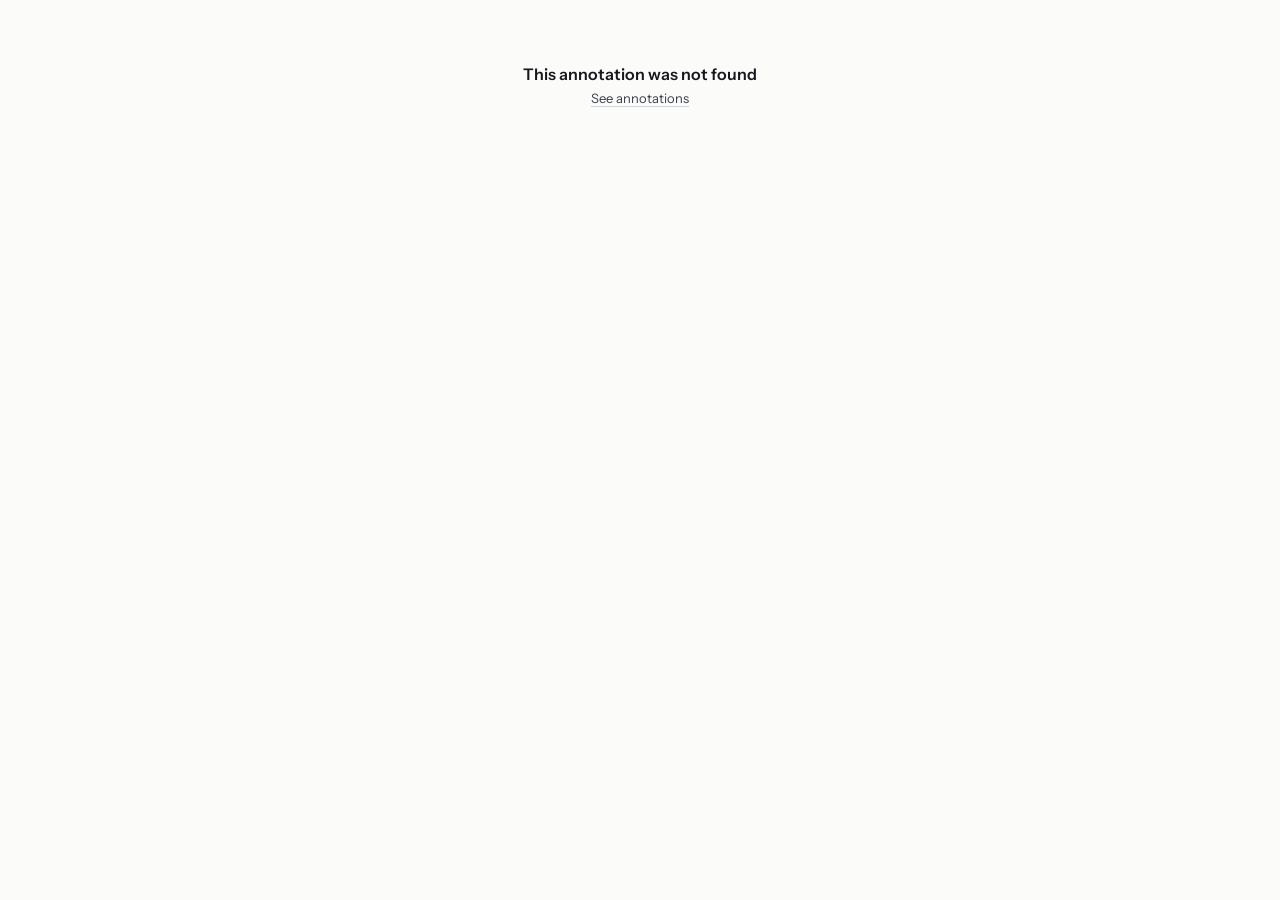
==== commit 14e0df98: "One stroke, one tab, one panel, and a GIF of your clip A long stretch of review rounds from 2026-09-" ====
--- a/extension/annotation.html
+++ b/extension/annotation.html
@@ -8,7 +8,10 @@
   <link rel="stylesheet" href="ui.css">
 </head>
 <body>
-  <div id="page"></div>
+  <div id="page"><div class="bootSkel" aria-hidden="true">
+      <div class="bootBar"></div>
+      <div class="bootMain"><span class="bootLine w40"></span><span class="bootBlock"></span><span class="bootLine w80"></span><span class="bootLine w60"></span></div>
+    </div></div>
   <script src="brand.js"></script>
   <script src="waveform.js"></script>
   <script src="prefs.js"></script>
@@ -21,6 +24,7 @@
   <script src="compose.js"></script>
   <script src="articlepanel.js"></script>
   <script src="postpanel.js"></script>
+  <script src="gifmaker.js"></script>
   <script src="annotation-page.js"></script>
   <script src="store.js"></script>
   <script src="annotation.js"></script>
--- a/extension/ui.css
+++ b/extension/ui.css
@@ -10,8 +10,10 @@
   --paper: #FBFBFA;        /* page background */
   --sheet: #FFFFFF;        /* cards and fields */
   --newsprint: #ECEDEF;    /* quiet fills */
-  --rule: #DCDEE3;         /* hairlines */
+  --rule: #CFD3DB;         /* hairlines. Dark enough to survive a projector or a compressed recording */
   --hi: #FFE14A;           /* highlighter */
+  --hi-deep: #F2C600;      /* where the nib lands */
+  --hi-lift: #FFEE9E;      /* where it leaves the paper */
   --hi-edge: #E0B800;      /* highlighter edge */
   --hi-ink: #16181D;       /* text on highlighter, same in both themes */
   --red: #C8372D;          /* editor's red pen: claims and errors */
@@ -236,7 +238,10 @@
 .mediaErr { padding: 10px 12px; margin: 0; }
 .pq { margin: 0 0 12px; }
 .pq blockquote { margin: 0; font-family: var(--serif); font-size: 19px; line-height: 1.6; }
-.pq blockquote mark { background: #FFE14A; color: var(--hi-ink); box-decoration-break: clone; -webkit-box-decoration-break: clone; padding: 1px 2px; }
+/* Drawn like a chisel tip rather than filled like a rectangle. Heavy where the pen lands, lighter where it
+   leaves the last letter, and every corner a different radius so no edge reads as a box. */
+.pq blockquote mark { background: linear-gradient(103deg, var(--hi-deep) 0 6%, var(--hi) 14% 88%, var(--hi-lift) 100%); color: var(--hi-ink); box-decoration-break: clone; -webkit-box-decoration-break: clone;
+  padding: 1px 5px 3px 3px; margin: 0 -2px; border-radius: 4px 11px 5px 12px; }
 .pq figcaption { font-size: 13px; color: var(--ink-soft); margin-top: 8px; }
 .ctxshot { all: unset; box-sizing: border-box; display: block; width: 100%; position: relative; cursor: pointer; border: 1px solid var(--rule); border-radius: 12px; overflow: hidden; background: var(--sheet); max-height: 120px; }
 .ctxshot img { width: 100%; display: block; }
@@ -477,7 +482,7 @@
 .annCard .who .name { font-weight: 600; }
 .when { display: block; font-size: var(--t-xs); color: var(--ink-3); }
 .annCard .take { font: 500 26px/1.32 var(--serif); letter-spacing: -0.01em; margin: 16px 0 18px; }
-.annCard .take::after { content: ""; display: block; width: 56px; height: 7px; margin-top: 10px; background: var(--hi); border-radius: 2px 5px 3px 6px; transform: skewX(-12deg) rotate(-1deg); opacity: var(--hi-op); }
+.annCard .take::after { content: ""; display: block; width: 56px; height: 7px; margin-top: 10px; background: linear-gradient(103deg, var(--hi-deep) 0 6%, var(--hi) 14% 88%, var(--hi-lift) 100%); border-radius: 2px 5px 3px 6px; transform: skewX(-12deg) rotate(-1deg); opacity: var(--hi-op); }
 .vnote { display: flex; align-items: center; gap: 10px; margin: 0 0 16px; padding: 6px 10px; border-radius: var(--r-m); background: var(--newsprint); color: var(--ink-2); }
 .media { margin: 0 0 14px; }
 .media .clip, .media .xembed, .media .xshot { margin: 0; }
@@ -540,7 +545,7 @@
 @keyframes popIn { 0% { transform: scale(.4); opacity: 0; } 70% { transform: scale(1.12); opacity: 1; } 100% { transform: scale(1); } }
 .annCard.fresh .take { animation: riseIn .45s cubic-bezier(.2, .7, .2, 1) both; }
 .annCard.fresh .take::after { animation: drawIn .45s cubic-bezier(.3, .7, .2, 1) .12s both; }
-.annCard.fresh .pq blockquote mark { background: linear-gradient(var(--hi), var(--hi)) no-repeat 0 0; animation: markIn .7s cubic-bezier(.3, .6, .2, 1) .22s both; }
+.annCard.fresh .pq blockquote mark { background: linear-gradient(103deg, var(--hi-deep) 0 6%, var(--hi) 14% 88%, var(--hi-lift) 100%) no-repeat 0 0; animation: markIn .72s cubic-bezier(.45, .05, .25, 1) .22s both; }
 .annCard.fresh .media > .clip, .annCard.fresh .media > .xembed, .annCard.fresh .media > .xshot { animation: riseIn .5s cubic-bezier(.2, .7, .2, 1) .35s both; }
 .pubcard.fresh .pubcheck { animation: popIn .45s cubic-bezier(.3, .7, .3, 1.4) both; }
 @media (prefers-reduced-motion: reduce) {
@@ -1056,6 +1061,10 @@
 .acctBtn.signedIn img { width: 100%; height: 100%; object-fit: cover; }
 .brand .acctBtn + .gearBtn { margin-left: 4px; }
 .acctPop { position: fixed; z-index: 2147483000; width: 260px; padding: 14px; background: var(--sheet); border: 1px solid var(--rule); border-radius: var(--r-l); box-shadow: var(--lift); display: grid; gap: 10px; }
+/* Nothing inside may push the column wider than the popup. Without this a row of children that all want an
+   equal share stretched the single column and everything in it hung over the edge, the field included. */
+.acctPop, .acctHandle { grid-template-columns: minmax(0, 1fr); }
+.acctPop > *, .acctHandle > * { min-width: 0; }
 .acctPop .who { display: flex; gap: 10px; align-items: center; }
 .acctPop .who b { display: block; font: 600 var(--t-m)/1.2 var(--sans); }
 .acctPop .who span { font-size: var(--t-xs); color: var(--ink-3); }
@@ -1065,7 +1074,10 @@
 .rChip.notMine:hover { border-color: var(--hi-edge); }
 
 /* A post's own line breaks stay in its quote */
-.postQuote blockquote, .pText { white-space: pre-line; }
+.pText { white-space: pre-line; }
+/* One paragraph to a line of ink, so the gap between paragraphs carries none. */
+.postQuote blockquote p { margin: 0 0 .7em; }
+.postQuote blockquote p:last-child { margin-bottom: 0; }
 .media .postQuote { margin-top: 14px; }
 .toastSub { font-size: var(--t-xs); color: var(--ink-3); margin-right: auto; }
 .localNote { display: flex; align-items: center; gap: 10px; flex-wrap: wrap; margin: 0 0 12px; padding: 10px 14px; border: 1px solid var(--rule); border-radius: var(--r-m); background: var(--sheet); font-size: var(--t-s); color: var(--ink-2); }
@@ -1082,8 +1094,8 @@
 .xshotFrame { position: relative; }
 .xshotFrame.tall { max-height: 480px; overflow: hidden; }
 .xshotFrame.tall::after { content: ""; position: absolute; left: 0; right: 0; bottom: 0; height: 90px; background: linear-gradient(transparent, rgba(0,0,0,.55)); pointer-events: none; }
-.xshotMore { position: absolute; left: 50%; bottom: 14px; transform: translateX(-50%); z-index: 1; width: auto; background: var(--sheet); }
-.xshotFrame.open .xshotMore { position: static; transform: none; display: block; margin: 10px auto; }
+/* The button sits under the picture rather than on top of it, so the cut reads as a fade and not a mistake. */
+.xshotMore { display: block; width: auto; margin: 10px auto; background: var(--sheet); }
 .pBody.folded .pText, .pBody.folded .hint, .pBody.folded .pGrab { display: none; }
 .pBody.folded .showAs { margin-top: 0; }
 .pNewSel { position: sticky; bottom: 0; display: grid; gap: 8px; margin-top: 12px; padding: 12px; border: 1px solid var(--hi-edge); border-radius: var(--r-m); background: color-mix(in srgb, var(--hi) 18%, var(--sheet)); font-size: var(--t-s); }
@@ -1122,9 +1134,13 @@
 .fpBack { justify-self: start; font-size: var(--t-xs); }
 .acctHandle { display: grid; gap: 4px; }
 .acctHandle label { font-size: var(--t-xs); color: var(--ink-3); }
-.acctHandle .row { display: flex; align-items: center; gap: 6px; }
+/* The general rule gives every child of a row an equal share. Here the field takes what is left over after
+   the at sign and the button, which is what makes a handle readable while you type it. */
+.acctHandle .row { display: flex; align-items: center; gap: 6px; margin-top: 0; }
+.acctHandle .row > * { flex: 0 0 auto; }
+.acctHandle .row input { flex: 1 1 auto; }
 .acctHandle .at { color: var(--ink-3); }
-.acctHandle input { flex: 1; min-width: 0; height: 32px; padding: 0 8px; border: 1px solid var(--rule); border-radius: var(--r-s); background: var(--paper); color: var(--ink); font: inherit; }
+.acctHandle input { flex: 1 1 auto; min-width: 0; height: 32px; padding: 0 8px; border: 1px solid var(--rule); border-radius: var(--r-s); background: var(--paper); color: var(--ink); font: inherit; }
 .acctHandle .strong { width: auto; }
 .acctHMsg { margin: 0; min-height: 1em; font-size: var(--t-xs); }
 
@@ -1153,3 +1169,100 @@
 .pasteForm .strong { width: auto; }
 .pasteMsg { margin: 0; min-height: 1em; font-size: var(--t-xs); }
 .selHint .pasteForm { margin-top: 16px; }
+
+
+/* Something to look at while an annotation page loads, instead of a blank window. */
+.bootSkel { animation: bootFade .9s ease-in-out infinite alternate; }
+.bootBar { height: 52px; border-bottom: 1px solid var(--rule); background: var(--sheet); }
+.bootMain { display: grid; gap: 14px; max-width: 680px; margin: 0 auto; padding: 32px 20px; }
+.bootSkel span { display: block; border-radius: 8px; background: var(--sheet); }
+.bootLine { height: 18px; }
+.bootBlock { height: 200px; }
+.bootLine.w40 { width: 40%; height: 30px; }
+.bootLine.w80 { width: 80%; }
+.bootLine.w60 { width: 60%; }
+@keyframes bootFade { from { opacity: .55; } to { opacity: 1; } }
+@media (prefers-reduced-motion: reduce) { .bootSkel { animation: none; } }
+
+/* The post being annotated is the thing you are reading, so it gets the room the panel has. */
+.pText { max-height: 46vh; }
+
+/* Stopping a capture is deliberate, so Cancel sits clear of the button that was just clicked. */
+.progress .prow { margin-top: 12px; align-items: center; }
+.progress .cancel { padding: 4px 10px; border: 1px solid var(--rule); border-radius: var(--r-m); text-decoration: none; }
+.capNote { margin: 10px 0 0; font-size: var(--t-s); color: var(--ink-2); }
+
+/* While a handle is being dragged its time bubble would sit on top of the scale below the track. */
+.track[data-drag] + .scale { visibility: hidden; }
+
+/* Saved here and nowhere else. Says so wherever it sits next to things that are published. */
+.localTag { display: inline-block; margin-left: 6px; padding: 1px 6px; border: 1px solid var(--rule); border-radius: 999px; background: var(--newsprint); color: var(--ink-soft); font: 500 11px/1.6 var(--sans); vertical-align: middle; white-space: nowrap; }
+/* A feed reloading after a tab change, so the old list does not read as the new tab's answer. */
+.busy .cards, .busy .feedSortRow { opacity: .35; pointer-events: none; }
+
+/* The highlighter people choose in Display settings. Chisel is the default and lives with the mark itself. */
+:root[data-pen="wet"] .pq blockquote mark { background: radial-gradient(9px 60% at 3% 52%, var(--hi-deep), transparent 70%), radial-gradient(12px 62% at 98% 48%, var(--hi-deep), transparent 72%), linear-gradient(180deg, var(--hi-lift) 0 14%, var(--hi) 22% 78%, var(--hi-deep) 100%); padding: 1px 6px 3px; margin: 0 -3px; border-radius: 3px 10px 4px 9px; }
+:root[data-pen="wet"] .annCard.fresh .pq blockquote mark { background: radial-gradient(9px 60% at 3% 52%, var(--hi-deep), transparent 70%), radial-gradient(12px 62% at 98% 48%, var(--hi-deep), transparent 72%), linear-gradient(180deg, var(--hi-lift) 0 14%, var(--hi) 22% 78%, var(--hi-deep) 100%) no-repeat 0 0; }
+:root[data-pen="wet"] .annCard .take::after { background: radial-gradient(9px 60% at 3% 52%, var(--hi-deep), transparent 70%), radial-gradient(12px 62% at 98% 48%, var(--hi-deep), transparent 72%), linear-gradient(180deg, var(--hi-lift) 0 14%, var(--hi) 22% 78%, var(--hi-deep) 100%); }
+:root[data-pen="twice"] .pq blockquote mark { background: linear-gradient(101deg, var(--hi-lift) 0 18%, var(--hi) 34% 70%, var(--hi-deep) 78%, var(--hi) 100%); padding: 2px 6px 3px; margin: 0 -3px; border-radius: 5px 12px 6px 11px; }
+:root[data-pen="twice"] .annCard.fresh .pq blockquote mark { background: linear-gradient(101deg, var(--hi-lift) 0 18%, var(--hi) 34% 70%, var(--hi-deep) 78%, var(--hi) 100%) no-repeat 0 0; }
+:root[data-pen="twice"] .annCard .take::after { background: linear-gradient(101deg, var(--hi-lift) 0 18%, var(--hi) 34% 70%, var(--hi-deep) 78%, var(--hi) 100%); }
+:root[data-pen="streak"] .pq blockquote mark { background: repeating-linear-gradient(94deg, transparent 0 11px, var(--hi-lift) 11px 13px, transparent 13px 27px), linear-gradient(180deg, var(--hi-lift), var(--hi) 46%, var(--hi-deep)); padding: 1px 6px 3px; margin: 0 -3px; border-radius: 4px 10px 5px 11px; }
+:root[data-pen="streak"] .annCard.fresh .pq blockquote mark { background: repeating-linear-gradient(94deg, transparent 0 11px, var(--hi-lift) 11px 13px, transparent 13px 27px), linear-gradient(180deg, var(--hi-lift), var(--hi) 46%, var(--hi-deep)) no-repeat 0 0; }
+:root[data-pen="streak"] .annCard .take::after { background: repeating-linear-gradient(94deg, transparent 0 11px, var(--hi-lift) 11px 13px, transparent 13px 27px), linear-gradient(180deg, var(--hi-lift), var(--hi) 46%, var(--hi-deep)); }
+:root[data-pen="flat"] .pq blockquote mark { background: linear-gradient(var(--hi), var(--hi)); padding: 1px 2px; border-radius: 2px; }
+:root[data-pen="flat"] .annCard.fresh .pq blockquote mark { background: linear-gradient(var(--hi), var(--hi)) no-repeat 0 0; }
+:root[data-pen="flat"] .annCard .take::after { background: linear-gradient(var(--hi), var(--hi)); }
+/* Swatches in the settings menu, drawn with the same pens. */
+.penRow { display: flex; flex-wrap: wrap; gap: 6px; margin: 2px 0 4px; }
+.penRow button { flex: 1 1 78px; display: grid; gap: 5px; justify-items: center; padding: 7px 6px 6px; border: 1px solid var(--rule); border-radius: var(--r-l); background: var(--sheet); cursor: pointer; font: 500 11px/1.2 var(--sans); color: var(--ink-2); }
+.penRow button[aria-pressed="true"] { border-color: var(--ink); color: var(--ink); }
+.penRow .penInk { width: 100%; height: 13px; }
+.penRow .penInk.chisel { background: linear-gradient(103deg, var(--hi-deep) 0 6%, var(--hi) 14% 88%, var(--hi-lift) 100%); border-radius: 4px 11px 5px 12px; }
+.penRow .penInk.wet { background: radial-gradient(9px 60% at 3% 52%, var(--hi-deep), transparent 70%), radial-gradient(12px 62% at 98% 48%, var(--hi-deep), transparent 72%), linear-gradient(180deg, var(--hi-lift) 0 14%, var(--hi) 22% 78%, var(--hi-deep) 100%); border-radius: 3px 10px 4px 9px; }
+.penRow .penInk.twice { background: linear-gradient(101deg, var(--hi-lift) 0 18%, var(--hi) 34% 70%, var(--hi-deep) 78%, var(--hi) 100%); border-radius: 5px 12px 6px 11px; }
+.penRow .penInk.streak { background: repeating-linear-gradient(94deg, transparent 0 11px, var(--hi-lift) 11px 13px, transparent 13px 27px), linear-gradient(180deg, var(--hi-lift), var(--hi) 46%, var(--hi-deep)); border-radius: 4px 10px 5px 11px; }
+.penRow .penInk.flat { background: linear-gradient(var(--hi), var(--hi)); border-radius: 2px; }
+
+/* Delete all your annotations, on your own profile. Quiet until you ask for it, then it says what it will do. */
+.delAll { margin: 10px 0 0 }
+.delAll .delAllOpen { color: var(--ink-3); font-size: var(--t-s) }
+.delAll .delAllOpen:hover { color: var(--red) }
+.delAllAsk { margin: 8px 0 0; padding: 12px 14px; border: 1px solid var(--rule); border-radius: var(--r-l); background: var(--sheet); max-width: 460px }
+.delAllAsk p { margin: 0 0 10px; font-size: var(--t-m) }
+.delAllAsk .row { display: flex; gap: 8px }
+.delAllAsk .delAllYes { background: var(--red); border-color: var(--red) }
+.delAllAsk .delAllMsg:empty { display: none }
+.delAllAsk .delAllMsg { margin: 10px 0 0 }
+
+/* A quote that begins or ends mid sentence. Said once, quietly, and it never stops you publishing. */
+.hint.frag { margin: 6px 0 0; color: var(--ink-3); font-size: var(--t-s); }
+.hint.frag::before { content: ""; display: inline-block; width: 3px; height: 1em; margin-right: 7px;
+  vertical-align: -2px; border-radius: 2px; background: var(--hi-edge); }
+
+/* The second and third take on one source name it once. The quote below still differs on every card. */
+.csource.again .cst { color: var(--ink-3); font-weight: 400; font-style: italic; }
+
+/* Home and your profile, beside the wordmark. Quiet until you reach for them. */
+.brand .topLink { display: grid; place-items: center; width: 28px; height: 28px; padding: 0; border: 0;
+  border-radius: var(--r-s); background: none; color: var(--ink-3); cursor: pointer; }
+.brand .topLink:hover { background: var(--newsprint); color: var(--ink); }
+.brand .topLink .ic { width: 17px; height: 17px; }
+.brand .homeBtn { margin-left: 6px; }
+.brand .topLink.hasTip::after { left: 0; right: auto; top: calc(100% + 6px); bottom: auto; }
+
+/* Home and your profile, read inside the panel. */
+.browseHead { display: flex; align-items: center; gap: 8px; margin: 0 0 10px; }
+.browseHead h2 { margin: 0; font: 600 var(--t-l)/1.2 var(--sans); }
+.browseHead .browseFull { margin-left: auto; white-space: nowrap; }
+.browseBack { display: grid; place-items: center; width: 28px; height: 28px; padding: 0; border: 0;
+  border-radius: var(--r-s); background: none; color: var(--ink-3); cursor: pointer; }
+.browseBack:hover { background: var(--newsprint); color: var(--ink); }
+.browseBack .ic { width: 17px; height: 17px; }
+.browseTabs { margin: 0 0 8px; }
+.browseNote { margin: 0 0 8px; }
+.browseEmpty { padding: 14px 2px; }
+
+/* The same delete all, in the panel's list of your annotations. */
+.browse .delAll { margin: 14px 0 4px; padding-top: 12px; border-top: 1px solid var(--rule); }
+.browse .delAllAsk { max-width: none; }
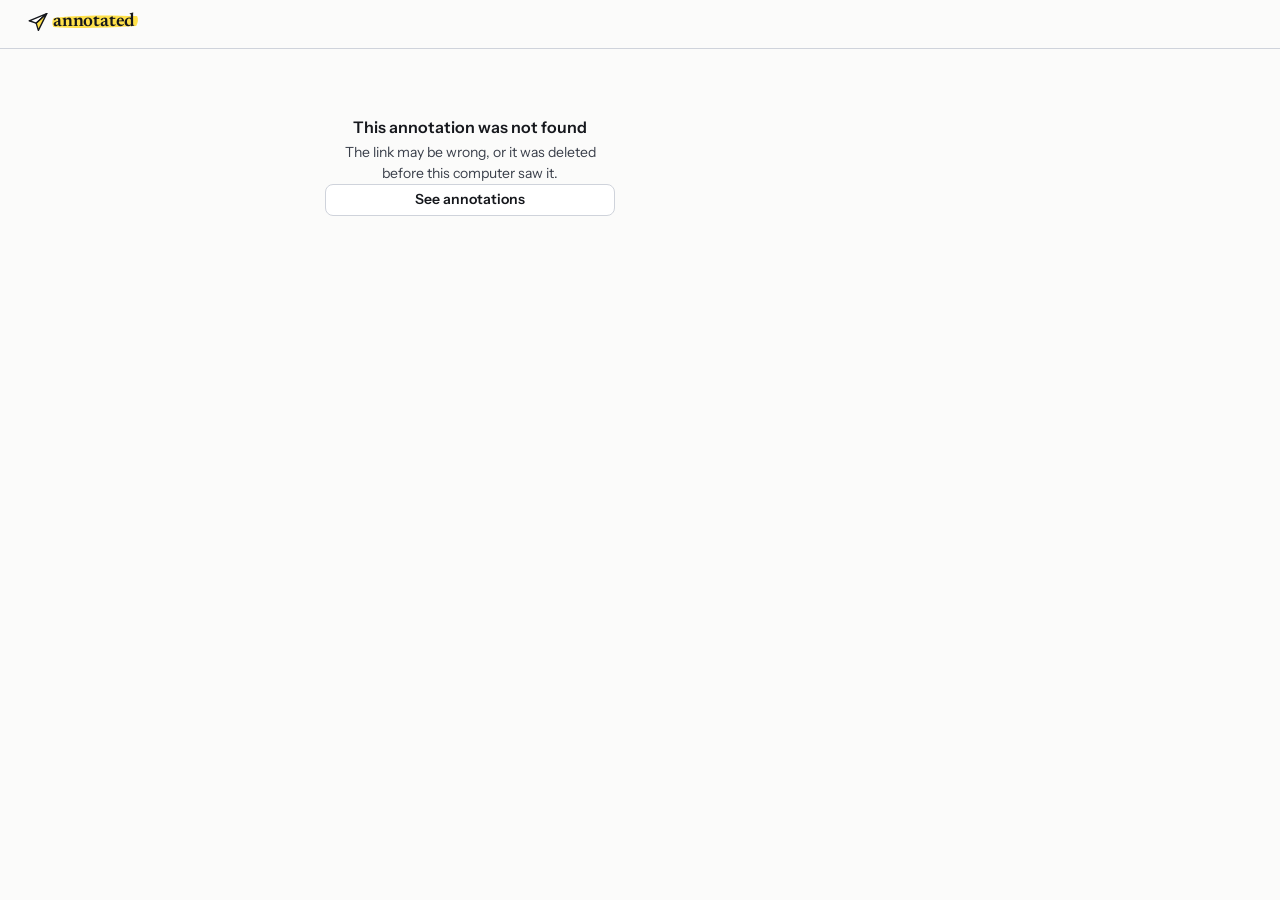
==== commit 91bdeea5: "Paper planes join the extension (publish flies off, pages land), the plane logo, Undo after publishi" ====
--- a/extension/annotation.html
+++ b/extension/annotation.html
@@ -6,6 +6,7 @@
   <title>Annotation</title>
   <link rel="stylesheet" href="fonts.css">
   <link rel="stylesheet" href="ui.css">
+  <link rel="stylesheet" href="fold.css">
 </head>
 <body>
   <div id="page"><div class="bootSkel" aria-hidden="true">
@@ -15,12 +16,14 @@
   <script src="brand.js"></script>
   <script src="waveform.js"></script>
   <script src="prefs.js"></script>
+  <script src="fold.js"></script>
   <script src="vendor/supabase.js"></script>
   <script src="backend.js"></script>
   <script src="cloud.js"></script>
   <script src="emoji-data.js"></script>
   <script src="emojikit.js"></script>
   <script src="panel-kit.js"></script>
+  <script src="giphy.js"></script>
   <script src="compose.js"></script>
   <script src="articlepanel.js"></script>
   <script src="postpanel.js"></script>
--- a/extension/ui.css
+++ b/extension/ui.css
@@ -15,6 +15,7 @@
   --hi-deep: #F2C600;      /* where the nib lands */
   --hi-lift: #FFEE9E;      /* where it leaves the paper */
   --hi-edge: #E0B800;      /* highlighter edge */
+  --hi-pending: #FFF0A8;   /* the pen resting, over what would be taken */
   --hi-ink: #16181D;       /* text on highlighter, same in both themes */
   --red: #C8372D;          /* editor's red pen: claims and errors */
   --ok: #1E7A4C;
@@ -57,7 +58,7 @@
 a { color: inherit; text-decoration-color: var(--rule); text-underline-offset: 3px; }
 a:hover { text-decoration-color: currentColor; }
 :focus-visible { outline: 2px solid var(--focus); outline-offset: 2px; border-radius: 2px; }
-::selection { background: rgba(255, 225, 74, .55); color: var(--hi-ink); }
+::selection { background: color-mix(in srgb, var(--hi) 55%, transparent); color: var(--hi-ink); }
 [hidden] { display: none !important; }
 .dbg { display: none !important; }
 body.debug .dbg { display: revert !important; }
@@ -79,7 +80,7 @@
    ghost is an outlined secondary, link and quiet are text buttons. */
 .primary, .strong, .ghost { display: inline-flex; align-items: center; justify-content: center; gap: 7px; width: 100%; min-height: 40px; padding: 8px 14px; border-radius: var(--r-m); font: 600 var(--t-m)/1.2 var(--sans); text-align: center; text-decoration: none; cursor: pointer; transition: background-color .15s, border-color .15s, color .15s, transform .08s; }
 .primary { background: var(--hi); color: var(--hi-ink); border: 1px solid var(--hi-edge); box-shadow: inset 0 -2px 0 rgba(0, 0, 0, .08); }
-.primary:hover:not(:disabled) { background: #FFD91F; }
+.primary:hover:not(:disabled) { background: color-mix(in srgb, var(--hi) 78%, var(--hi-deep)); }
 .strong { background: var(--ink); color: var(--paper); border: 1px solid var(--ink); }
 .strong:hover:not(:disabled) { background: var(--ink-2); border-color: var(--ink-2); }
 .ghost { background: var(--sheet); color: var(--ink); border: 1px solid var(--rule); }
@@ -522,6 +523,8 @@
 .feedHead .stats { margin: 6px 0 0; }
 .feedFilter { margin: 18px 0 16px; }
 .feedFilter .num { color: var(--ink-3); font-size: var(--t-xs); margin-left: 2px; }
+/* "Posts 2" used to break between the word and its number, which left the row two lines tall and ragged. */
+.feedFilter label span { white-space: nowrap; }
 .cards { gap: 12px; }
 .card { grid-template-columns: 1fr 132px; padding: 16px 18px; border-radius: var(--r-l); gap: 16px; align-items: start; }
 .card img { width: 132px; border-radius: var(--r-m); }
@@ -728,11 +731,22 @@
 .pubBar { position: sticky; bottom: -24px; z-index: 4; margin: 14px -16px -24px; padding: 10px 16px 14px; background: var(--paper); border-top: 1px solid var(--rule); box-shadow: 0 -8px 16px -14px rgba(0, 0, 0, .3); }
 .pubBar .publishHint { margin: 6px 0 0; }
 @media (max-width: 360px) { .pubBar { margin-left: -12px; margin-right: -12px; padding-left: 12px; padding-right: 12px; } }
+/* The clip is at its shortest, so an end that will not move any further says why. */
+.rLen.floor { color: var(--warn-ink, #8a5a00); }
+.rFloor, .rMoved { margin: 4px 0 0; }
+.capTime { margin: 6px 0 0; text-align: center; }
+.rMoved { color: var(--ink); }
+/* A take box worth writing in. It stops well short of pushing Publish off the bottom of the panel. */
+.compose .takefield textarea { min-height: 132px; }
+
 /* Tooltips that also show on keyboard focus */
 .hasTip { position: relative; }
 .hasTip::after { content: attr(data-tooltip); position: absolute; bottom: calc(100% + 6px); right: 0; z-index: 10; padding: 5px 8px; border-radius: 6px; background: var(--ink); color: var(--paper); font: 500 11.5px/1.2 var(--sans); white-space: nowrap; pointer-events: none; opacity: 0; transform: translateY(3px); transition: opacity .12s, transform .12s; }
 .hasTip:hover::after, .hasTip:focus-visible::after { opacity: 1; transform: none; transition-delay: .35s; }
 .hasTip:focus-visible::after { transition-delay: 0s; }
+/* The tools sit at the foot of the take box, so a tooltip above one covers the words being typed. */
+.tfTools .hasTip::after { top: calc(100% + 6px); bottom: auto; transform: translateY(-3px); }
+.tfTools .hasTip:hover::after, .tfTools .hasTip:focus-visible::after { transform: none; }
 @media (prefers-reduced-motion: reduce) { .hasTip::after, .takefield textarea { transition: none; } }
 
 /* ===== Second pass, Phase C: annotation pages ===== */
@@ -773,6 +787,8 @@
 .card.nothumb { grid-template-columns: 1fr; }
 .cthumb { position: relative; display: block; width: 132px; border-radius: var(--r-m); overflow: hidden; background: #000; }
 .cthumb img { display: block; width: 100%; aspect-ratio: 16 / 9; object-fit: cover; border-radius: 0; }
+/* A screenshot reads from its top left, where the author and the first line are. */
+.cthumb img.top { object-position: left top; }
 .cdur { position: absolute; right: 5px; bottom: 5px; padding: 2px 5px; border-radius: 4px; background: rgba(0, 0, 0, .72); color: #fff; font: 600 11px/1 var(--sans); }
 .cplay { position: absolute; inset: 0; display: grid; place-items: center; color: #fff; opacity: .9; }
 .cplay .ic { width: 22px; height: 22px; fill: #fff; stroke: #fff; filter: drop-shadow(0 1px 3px rgba(0, 0, 0, .5)); }
@@ -785,7 +801,7 @@
 @container (max-width: 560px) { .cthumb { display: none; } .card { grid-template-columns: 1fr; } }
 
 /* ===== Second pass, Phase E: first run and small moments ===== */
-.welcoming #videoMode, .welcoming #articleMode, .welcoming #postMode, .welcoming #annMode, .welcoming #empty { display: none !important; }
+.welcoming #videoMode, .welcoming #articleMode, .welcoming #postMode, .welcoming #annMode, .welcoming #empty, .welcoming #browseMode, .welcoming #podcastMode { display: none !important; }
 .welcome { padding: 18px 2px 8px; text-align: center; }
 .welcome .wHero .illo { width: 170px; height: auto; margin: 0 auto 6px; display: block; }
 .welcome h1 { font: 600 21px/1.25 var(--serif); margin: 4px 0 8px; letter-spacing: -0.01em; }
@@ -836,6 +852,7 @@
 .brand .gearBtn.hasTip::after { right: -64px; left: auto; top: calc(100% + 6px); bottom: auto; }
 .dmPop { position: fixed; z-index: 2147483000; display: grid; gap: 12px; padding: 14px; background: var(--sheet); border: 1px solid var(--rule); border-radius: var(--r-l); box-shadow: var(--lift); max-height: calc(100vh - 80px); overflow-y: auto; }
 .dmPop h2 { margin: 0; font: 600 var(--t-l)/1.2 var(--sans); }
+.dmPop .dmSub { margin: 6px 0 -2px; padding-top: 10px; border-top: 1px solid var(--rule); font: 600 var(--t-xs)/1.2 var(--sans); letter-spacing: .04em; text-transform: uppercase; color: var(--ink-3); }
 .dmGroup { border: 0; margin: 0; padding: 0; }
 .dmGroup legend { padding: 0; margin-bottom: 6px; font: 600 var(--t-xs)/1.2 var(--sans); color: var(--ink-2); }
 .dmHint { margin: -6px 0 0; }
@@ -874,8 +891,12 @@
 :root[data-theme="dark"] .seg input:checked + span { background: #3B414D; box-shadow: inset 0 0 0 1px #6A7282; color: #fff; }
 /* Top-bar tooltips open leftward, so they stay inside the panel */
 .brand .hasTip::after, .brand .gearBtn.hasTip::after, .brand .helpBtn.hasTip::after { right: 0; left: auto; top: calc(100% + 6px); bottom: auto; transform: none; }
-/* In the floating frame the frame's own bar carries the gear, help and shrink buttons */
-body.embedded > .brand, .ffBody > .panel > .brand { display: none; }
+/* In the floating frame the frame's own bar carries the gear, help and shrink buttons, so those three go.
+   The rest of the top bar stays. Hiding all of it left Home, your profile and signing in with nowhere to
+   live, so someone who picked Floating on the welcome screen had no way to sign in at all. */
+body.embedded > .brand { display: flex; margin-bottom: 12px; padding-top: 8px; }
+body.embedded > .brand .wordmark, body.embedded > .brand .gearBtn, body.embedded > .brand .helpBtn { display: none; }
+.ffBody > .panel > .brand { display: none; }
 body.embedded .phead, .ffBody > .panel .phead { margin-top: 0; }
 /* Toast fade */
 .banner.toast { transition: opacity .3s ease, transform .3s ease; }
@@ -1167,6 +1188,14 @@
 .pasteForm input { flex: 1; min-width: 0; height: 34px; padding: 0 10px; border: 1px solid var(--rule); border-radius: var(--r-m); background: var(--sheet); color: var(--ink); font: inherit; }
 .pasteForm input:focus { outline: 2px solid var(--focus); outline-offset: 0; border-color: transparent; }
 .pasteForm .strong { width: auto; }
+/* In a narrow panel the form used to keep its 320 pixels and push Open off the edge. It shrinks with the
+   panel now, and the button keeps its own width while the field gives way. */
+.pasteForm { width: 100%; }
+/* Places to start from, above the link box on an empty panel. */
+#emptyAction .goLabel, .goLabel { margin: 18px auto 6px; max-width: 320px; font-size: var(--t-xs); color: var(--ink-3); text-align: left; }
+.goSites { display: flex; flex-wrap: wrap; gap: 6px; max-width: 320px; margin: 0 auto; }
+.goSites .goSite { flex: 1 1 auto; width: auto; justify-content: center; }
+.pasteForm .row > button { flex: 0 0 auto; width: auto; padding-left: 18px; padding-right: 18px; }
 .pasteMsg { margin: 0; min-height: 1em; font-size: var(--t-xs); }
 .selHint .pasteForm { margin-top: 16px; }
 
@@ -1236,8 +1265,28 @@
 .delAllAsk .delAllMsg { margin: 10px 0 0 }
 
 /* A quote that begins or ends mid sentence. Said once, quietly, and it never stops you publishing. */
-.hint.frag { margin: 6px 0 0; color: var(--ink-3); font-size: var(--t-s); }
-.hint.frag::before { content: ""; display: inline-block; width: 3px; height: 1em; margin-right: 7px;
+/* A quote that is not a whole thought is the one line on that screen worth reading, so it is no longer the
+   faintest thing on it. */
+.frag { margin: 6px 0 0; color: var(--ink-soft); font-size: var(--t-s); font-weight: 500; }
+/* The quote's own buttons sit on a line of their own with room between them. Run together they read as one
+   sentence, "Use the whole sentence Remove the quote". */
+.quoteActs { display: flex; flex-wrap: wrap; gap: 4px 18px; margin: 8px 0 0; }
+/* Back on the left, the thing it was taken from on the right. Two jobs, two labels, neither pretending to
+   be the other. */
+.topRow { display: flex; align-items: center; justify-content: space-between; gap: 12px; flex-wrap: wrap; margin: 0 0 10px; }
+.topRow:empty { display: none; }
+.topRow .toSource { margin-left: auto; text-decoration: none; }
+
+/* Which annotations, and how they are sorted, are one question about the same list, so they share a line.
+   Four stacked rows used to stand between the heading and the first annotation. */
+.feedBar { display: flex; align-items: center; justify-content: space-between; gap: 10px 16px; flex-wrap: wrap; margin: 0 0 10px; }
+.feedBar .feedTabs, .feedBar .feedSortRow, .feedBar .feedFilter { margin: 0; }
+.feedBar:empty { display: none; }
+
+/* The panel beside annotated's own list pages. It says what is there rather than showing it twice. */
+.annside.mirror { padding: 18px 16px; }
+.mirrorWhat { margin: 0 0 6px; font: 600 var(--t-m)/1.4 var(--sans); }
+.frag::before { content: ""; display: inline-block; width: 3px; height: 1em; margin-right: 7px;
   vertical-align: -2px; border-radius: 2px; background: var(--hi-edge); }
 
 /* The second and third take on one source name it once. The quote below still differs on every card. */
@@ -1266,3 +1315,242 @@
 /* The same delete all, in the panel's list of your annotations. */
 .browse .delAll { margin: 14px 0 4px; padding-top: 12px; border-top: 1px solid var(--rule); }
 .browse .delAllAsk { max-width: none; }
+
+/* A GIF in a take, picked the way you would pick one for a message. */
+.gifPick { margin: 10px 0 0; padding: 10px; border: 1px solid var(--rule); border-radius: var(--r-l); background: var(--sheet); }
+.gpHead { display: flex; align-items: center; justify-content: space-between; margin-bottom: 8px; }
+.gpQ { width: 100%; height: 32px; padding: 0 8px; border: 1px solid var(--rule); border-radius: var(--r-s); background: var(--paper); color: var(--ink); font: inherit; }
+.gpStatus:empty { display: none; }
+.gpGrid { display: grid; grid-template-columns: repeat(auto-fill, minmax(96px, 1fr)); gap: 6px; max-height: 260px; overflow: auto; margin-top: 8px; }
+.gpItem { padding: 0; border: 1px solid transparent; border-radius: var(--r-s); background: var(--newsprint); cursor: pointer; overflow: hidden; line-height: 0; }
+.gpItem:hover, .gpItem:focus-visible { border-color: var(--hi-edge); }
+/* Whole, not cropped. Filling the tile cut the faces out of anything taller than it is wide. */
+.gpItem img { width: 100%; height: 88px; object-fit: contain; display: block; background: var(--newsprint); }
+.gpMark { margin: 8px 0 0; font-size: var(--t-xs); color: var(--ink-3); }
+.gifChosen { margin: 10px 0 0; }
+.gifChosen .gcImg { max-width: 100%; max-height: 180px; border-radius: var(--r-m); display: block; }
+.gifChosen .gcRemove { margin-top: 6px; }
+.takeGif { margin: 10px 0 0; }
+/* Your own photo or video in a take, and the preview of it in the take box. */
+/* The author's own photo sits between the take and the source, with room on both sides, so it reads as part
+   of the take rather than as the top of the post screenshot under it. */
+.takeUp { margin: 14px 0 18px; }
+.cmtUp { margin: 8px 0 0; }
+.cmtUp img, .cmtUp video { display: block; max-width: min(100%, 420px); height: auto; max-height: 320px; border-radius: var(--r-m); background: var(--newsprint); }
+.upChosen .upPreview { width: auto; height: auto; }
+.takeUp img, .takeUp video { display: block; max-width: 100%; height: auto; max-height: 520px; border-radius: var(--r-l); background: var(--newsprint); }
+.upChosen { display: grid; gap: 6px; margin: 10px 0 0; }
+.upChosen .upPreview { display: block; max-width: 100%; max-height: 220px; border-radius: var(--r-m); background: var(--newsprint); }
+.upChosen .upAlt { height: 34px; padding: 0 10px; border: 1px solid var(--rule); border-radius: var(--r-m); background: var(--sheet); color: var(--ink); font: inherit; font-size: var(--t-s); }
+.upChosen .upRemove { justify-self: start; }
+/* Only while the description is empty. It is a nudge, never a block. */
+.upChosen .upHint { margin: -2px 0 0; }
+.upChosen .upAlt:not(:placeholder-shown) + .upHint { display: none; }
+.draftNote { margin: 6px 0 0; }
+.upErr { margin: 8px 0 0; }
+/* The GIF button says GIF, so the picture icon belongs to your own photos alone. */
+.gifMark { display: inline-block; padding: 1px 4px; border: 1.5px solid currentColor; border-radius: 4px; font: 700 9.5px/1.1 var(--sans); letter-spacing: .02em; }
+.takeGif img { max-width: 100%; border-radius: var(--r-l); display: block; }
+.takeGif figcaption { margin-top: 6px; }
+
+/* A GIF in a comment, smaller than one in a take because a comment is smaller. */
+.cmtGif { margin: 8px 0 0; }
+.cmtGif img { max-width: 260px; width: 100%; border-radius: var(--r-m); display: block; }
+.cmtGif figcaption { margin-top: 4px; font-size: var(--t-xs); }
+.cGifChosen .gcImg { max-height: 140px; }
+
+/* =====================================================================
+   Colour. Light or dark is one question and the hue is another, so a tint
+   carries both halves and the dark one names the theme in its selector,
+   which is how it beats the plain dark block rather than racing it down the
+   file. Every ink here is pale enough for --hi-ink, which is why the words
+   on a highlighter never change colour. The same six are listed in prefs.js,
+   which needs the ink as numbers for the stroke it injects into other
+   people's pages. Each swatch sits beside its palette so the two cannot drift.
+   ===================================================================== */
+.tintRow { display: flex; flex-wrap: wrap; gap: 6px; margin: 2px 0 4px; }
+.tintRow button { flex: 1 1 54px; display: grid; gap: 5px; justify-items: center; padding: 7px 5px 6px; border: 1px solid var(--rule); border-radius: var(--r-l); background: var(--sheet); cursor: pointer; font: 500 11px/1.2 var(--sans); color: var(--ink-2); }
+.tintRow button[aria-pressed="true"] { border-color: var(--ink); color: var(--ink); }
+.tintRow .tintInk { width: 100%; height: 13px; border-radius: 4px 11px 5px 12px; background: linear-gradient(103deg, var(--s3) 0 6%, var(--s2) 14% 88%, var(--s1) 100%); }
+.tintRow .tintName { max-width: 100%; overflow: hidden; text-overflow: ellipsis; white-space: nowrap; }
+
+/* The first palette is the one at the top of this file, so it needs no block of its own. */
+.tintRow button[data-tint="highlighter"] .tintInk { --s1: #FFEE9E; --s2: #FFE14A; --s3: #F2C600; }
+
+.tintRow button[data-tint="apricot"] .tintInk { --s1: #FFE4C6; --s2: #FFC98A; --s3: #F09A42; }
+:root[data-tint="apricot"] { --hi: #FFC98A; --hi-deep: #F09A42; --hi-lift: #FFE4C6; --hi-edge: #DC8426; --hi-pending: #FFE9D2; --focus: #A2530C;
+  --paper: #FDFBF8; --sheet: #FFFFFF; --newsprint: #F2EBE1; --rule: #DBD0C0; }
+@media (prefers-color-scheme: dark) { :root:not([data-theme="light"])[data-tint="apricot"] { --paper: #15120E; --sheet: #1E1A15; --newsprint: #28231C; --rule: #383027; --focus: #F0B77A; } }
+:root[data-theme="dark"][data-tint="apricot"] { --paper: #15120E; --sheet: #1E1A15; --newsprint: #28231C; --rule: #383027; --focus: #F0B77A; }
+
+.tintRow button[data-tint="rose"] .tintInk { --s1: #FFDCE8; --s2: #FFB8D0; --s3: #F2739F; }
+:root[data-tint="rose"] { --hi: #FFB8D0; --hi-deep: #F2739F; --hi-lift: #FFDCE8; --hi-edge: #E05688; --hi-pending: #FFE3EC; --focus: #A32A5A;
+  --paper: #FDFAFB; --sheet: #FFFFFF; --newsprint: #F3E9ED; --rule: #DECCD4; }
+@media (prefers-color-scheme: dark) { :root:not([data-theme="light"])[data-tint="rose"] { --paper: #161014; --sheet: #1F171B; --newsprint: #2A2025; --rule: #392C33; --focus: #F59ABB; } }
+:root[data-theme="dark"][data-tint="rose"] { --paper: #161014; --sheet: #1F171B; --newsprint: #2A2025; --rule: #392C33; --focus: #F59ABB; }
+
+.tintRow button[data-tint="lilac"] .tintInk { --s1: #E7DDFF; --s2: #CDB8FF; --s3: #9E74EE; }
+:root[data-tint="lilac"] { --hi: #CDB8FF; --hi-deep: #9E74EE; --hi-lift: #E7DDFF; --hi-edge: #8258DB; --hi-pending: #EDE6FF; --focus: #56299F;
+  --paper: #FBFAFD; --sheet: #FFFFFF; --newsprint: #EDEAF5; --rule: #D2CBE3; }
+@media (prefers-color-scheme: dark) { :root:not([data-theme="light"])[data-tint="lilac"] { --paper: #121017; --sheet: #1A1723; --newsprint: #241F2F; --rule: #322B40; --focus: #B79BF5; } }
+:root[data-theme="dark"][data-tint="lilac"] { --paper: #121017; --sheet: #1A1723; --newsprint: #241F2F; --rule: #322B40; --focus: #B79BF5; }
+
+.tintRow button[data-tint="sky"] .tintInk { --s1: #CFEBFF; --s2: #93D6FF; --s3: #45AEF0; }
+:root[data-tint="sky"] { --hi: #93D6FF; --hi-deep: #45AEF0; --hi-lift: #CFEBFF; --hi-edge: #2694DA; --hi-pending: #DCF0FF; --focus: #14528F;
+  --paper: #F9FBFD; --sheet: #FFFFFF; --newsprint: #E7EEF5; --rule: #C8D5E2; }
+@media (prefers-color-scheme: dark) { :root:not([data-theme="light"])[data-tint="sky"] { --paper: #0E1318; --sheet: #151C24; --newsprint: #1E2731; --rule: #2A3542; --focus: #7FC4F5; } }
+:root[data-theme="dark"][data-tint="sky"] { --paper: #0E1318; --sheet: #151C24; --newsprint: #1E2731; --rule: #2A3542; --focus: #7FC4F5; }
+
+.tintRow button[data-tint="mint"] .tintInk { --s1: #CCF6E0; --s2: #8FE9BE; --s3: #3FC994; }
+:root[data-tint="mint"] { --hi: #8FE9BE; --hi-deep: #3FC994; --hi-lift: #CCF6E0; --hi-edge: #28B37D; --hi-pending: #D9F8E8; --focus: #0F6B4F;
+  --paper: #F9FCFA; --sheet: #FFFFFF; --newsprint: #E8F1EC; --rule: #C7D7CE; }
+@media (prefers-color-scheme: dark) { :root:not([data-theme="light"])[data-tint="mint"] { --paper: #0E1412; --sheet: #151D19; --newsprint: #1E2925; --rule: #2A3833; --focus: #6FD9AE; } }
+:root[data-theme="dark"][data-tint="mint"] { --paper: #0E1412; --sheet: #151D19; --newsprint: #1E2925; --rule: #2A3833; --focus: #6FD9AE; }
+
+/* Most talked about lately, on the empty panel. Quiet on purpose: no pictures, no borders between rows,
+   the name on one line and why on a smaller one. */
+.talked { max-width: 320px; margin: 0 auto; }
+.talkList { display: flex; flex-direction: column; gap: 2px; margin: 0 -8px; }
+.talkRow { display: flex; align-items: flex-start; gap: 10px; width: 100%; padding: 7px 8px; margin: 0; border: 0; border-radius: var(--r-m);
+  background: transparent; color: var(--ink); text-align: left; cursor: pointer; font: inherit; }
+.talkRow:hover, .talkRow:focus-visible { background: color-mix(in srgb, var(--hi) 24%, transparent); }
+.talkIcon { flex: 0 0 auto; display: inline-flex; margin-top: 2px; color: var(--ink-3); }
+.talkIcon svg { width: 15px; height: 15px; }
+.talkText { min-width: 0; display: flex; flex-direction: column; gap: 1px; }
+.talkName { font-size: var(--t-s); line-height: 1.35; overflow: hidden; text-overflow: ellipsis; white-space: nowrap; }
+.talkWhy { font-size: var(--t-xs); color: var(--ink-3); }
+.suggest[hidden], .talked[hidden] { display: none; }
+
+/* A count and its word stay together when a card is narrow. */
+.stat { white-space: nowrap; }
+
+/* For you says why each card is there, quietly, above the card's own line. */
+.cwhy { display: block; font-size: var(--t-xs); color: var(--ink-3); margin-bottom: 2px; }
+.card .cwhy { margin-bottom: 4px; }
+
+/* The account menu explains the handle and keeps the account-wide actions together. */
+.acctHandle .acctHWhat { margin: 0 0 4px; }
+.acctHandle .acctHLink { margin: 2px 0 0; font-family: var(--sans); color: var(--ink-2); overflow-wrap: anywhere; }
+.acctHandle .acctHRule { margin: 0; }
+.acctHandle .acctHRule.bad { color: var(--red); }
+.acctHandle .acctHMsg:empty { display: none; }
+.acctPop .acctDelAll { width: 100%; justify-content: center; }
+.delAll .delAllOpen { margin-top: 10px; }
+.ghost.danger { color: var(--red); border-color: color-mix(in srgb, var(--red) 35%, var(--rule)); }
+.ghost.danger:hover { background: color-mix(in srgb, var(--red) 8%, transparent); }
+
+/* A quote over several blocks keeps a line between them in the panel. */
+.capQuote, .selQuote { white-space: pre-line; }
+.annside .sideNone { margin: 4px 0 0; }
+
+/* The leftmost tools in the take box open their tips to the right. Opening to the left ran the emoji tip off
+   the panel's edge, where it read "ou can also type a co". */
+.tfTools .emojiBtn.hasTip::after, .tfTools .pollBtn.hasTip::after, .cRow .emojiBtn.hasTip::after { right: auto; left: 0; }
+
+/* Home and Your profile say their name beside the icon, inside the bar. Below it, the tip covered the
+   heading of the list the button had just opened (the recording of 2026-09-23 at 02:48). */
+.brand .topLink.hasTip::after { left: calc(100% + 4px); right: auto; top: 50%; bottom: auto; transform: translateY(-50%); }
+.brand .topLink.hasTip:hover::after, .brand .topLink.hasTip:focus-visible::after { transform: translateY(-50%); }
+
+/* The start page at the top of Home and beside the feed and your profile. The same pieces as on the empty
+   panel, set on the left edge of the panel's lists rather than centred, with a rule before the tabs. */
+.startBlock { margin: 0 0 14px; padding: 0 0 14px; border-bottom: 1px solid var(--rule); text-align: center; }
+.startBlock .talked, .startBlock .goLabel, .startBlock .goSites, .startBlock .pasteForm { max-width: none; }
+.startBlock .goLabel:first-child, .startBlock .talked .goLabel { margin-top: 0; }
+.startBlock .pasteForm { margin: 16px 0 10px; }
+.mirrorStart.startBlock { margin-top: 18px; padding-top: 16px; border-top: 1px solid var(--rule); border-bottom: 0; }
+.annside.mirror .sideBack { display: flex; align-items: center; gap: 6px; width: 100%; max-width: 100%; margin: 0 0 14px; justify-content: flex-start; }
+.annside.mirror .sideBack span { min-width: 0; overflow: hidden; text-overflow: ellipsis; white-space: nowrap; }
+.annside.mirror .sideBack .ic { flex: 0 0 auto; }
+.startBlock .talked[hidden] + .goLabel, .startBlock .talked:not([hidden]) + .goLabel { margin-top: 14px; }
+.startBlock .talked[hidden] + .goLabel { margin-top: 0; }
+.mirrorStart.startBlock { margin-top: 14px; padding-top: 14px; }
+
+/* Signed out the last step is Save, because nothing is published until you sign in. */
+.steps .stSave { display: none; }
+body.signedOut .steps .stPub { display: none; }
+body.signedOut .steps .stSave { display: inline; }
+.pubcard .pubLater { margin-bottom: 8px; }
+.pubcard .pubLater + .pubLaterErr + .view, .pubcard .pubLater + .pubLaterErr[hidden] + .view { width: 100%; justify-content: center; }
+
+/* The way back in Home and Your profile, named like the one beside the feed. */
+.annside.browse .browseBack { display: flex; align-items: center; gap: 6px; width: 100%; max-width: 100%; height: auto; padding: 7px 12px;
+  margin: 0 0 12px; border: 1px solid var(--rule); border-radius: var(--r-m); background: var(--sheet); color: var(--ink); justify-content: flex-start; font: 500 var(--t-s)/1.3 var(--sans); }
+.annside.browse .browseBack span { min-width: 0; overflow: hidden; text-overflow: ellipsis; white-space: nowrap; }
+.annside.browse .browseBack .ic { flex: 0 0 auto; width: 15px; height: 15px; }
+.browseAction { margin: 14px 0 0; }
+.browseAction .browseAct { width: 100%; }
+.startHint { margin: 0 0 14px; font-size: var(--t-s); color: var(--ink-2); text-align: left; }
+
+/* The account menu in three parts: who you are, your handle, and the account's own actions. */
+.acctPop .acctHandle { padding-top: 10px; border-top: 1px solid var(--rule); }
+.acctPop .acctFoot { display: grid; gap: 8px; padding-top: 10px; border-top: 1px solid var(--rule); justify-items: center; }
+.acctPop .acctFoot .acctDelAll { width: auto; font-size: var(--t-xs); color: var(--red); }
+.acctHandle .acctHLink[hidden] { display: none; }
+
+/* The annotation made on the front page before the extension was installed, offered on Home. */
+.tryitCarry { margin: 0 0 14px; padding: 12px 14px; border: 1px solid var(--rule); border-left: 3px solid var(--hi); border-radius: var(--r-m); background: var(--sheet); }
+.tryitCarry .tcLabel { margin: 0 0 6px; font: 600 var(--t-xs)/1.3 var(--sans); color: var(--ink-3); }
+.tryitCarry .tcTake { margin: 0 0 8px; font: 600 var(--t-m)/1.4 var(--serif); }
+.tryitCarry .tcQuote { margin: 0 0 10px; }
+.tryitCarry .tcRow { display: flex; align-items: center; gap: 14px; margin: 0; }
+.tryitCarry .tcRow .primary { width: auto; }
+.tryitCarry .tcMsg:empty { display: none; }
+
+/* Media-first cards: the take, the source large under it, then what it is. At every width, the phone included,
+   because the picture is the fastest way to tell one annotation from the next. */
+.card.mf, .card.mf.nothumb { grid-template-columns: minmax(0, 1fr); }
+.card.mf .cbody { gap: 8px; }
+.card.mf .ctake { font-size: 19px; }
+.cthumb.cwide { display: block; width: 100%; max-width: 100%; margin: 4px 0 2px; border-radius: var(--r-m); background: #0E1014; }
+.cthumb.cwide img { width: 100%; aspect-ratio: 16 / 9; max-height: 340px; object-fit: cover; border-radius: 0; }
+.cthumb.cwide img.top { object-position: center top; aspect-ratio: 16 / 8; }
+.cthumb.cwide.caudio img { aspect-ratio: 3 / 1; object-fit: cover; filter: saturate(.9); }
+.cthumb.cprev .cpv { position: absolute; inset: 0; width: 100%; height: 100%; object-fit: cover; opacity: 0; transition: opacity .35s; }
+.cthumb.cprev.live .cpv { opacity: 1; }
+.cthumb.cwide .cdur { right: 8px; bottom: 8px; padding: 3px 6px; font-size: 12px; }
+@container (max-width: 560px) { .card.mf img, .cthumb.cwide { display: block; } }
+.cthumb.cwide .cplayBtn { position: absolute; top: auto; right: auto; left: 10px; bottom: 10px; display: inline-flex; align-items: center; gap: 6px; width: auto;
+  padding: 6px 11px; border: 0; border-radius: 999px; background: rgba(14, 16, 20, .78); color: #fff; font: 600 var(--t-xs)/1 var(--sans); cursor: pointer; }
+.cthumb.cwide .cplayBtn .ic { width: 12px; height: 12px; fill: #fff; stroke: #fff; }
+.cthumb.cwide .cplayBtn:hover { background: rgba(14, 16, 20, .92); }
+@container (max-width: 560px) { .cthumb.cwide .cplayBtn { display: inline-flex; } }
+@media (prefers-reduced-motion: reduce) { .cthumb.cprev .cpv { display: none; } }
+
+/* A passage card with no picture shows its words, marked with the pen, where the picture would be. */
+.cquote { display: block; margin: 4px 0 2px; padding: 14px 16px; border-left: 3px solid var(--hi); border-radius: 0 var(--r-m) var(--r-m) 0; background: var(--newsprint); }
+.cqInk { font: 17px/1.6 var(--serif); color: #1C2433; background: linear-gradient(103deg, var(--hi-deep) 0 1%, var(--hi) 3% 97%, var(--hi-lift) 100%);
+  -webkit-box-decoration-break: clone; box-decoration-break: clone; padding: 1px 3px; border-radius: 2px 6px 3px 7px; }
+.feedHead .pSignIn { width: auto; padding-left: 16px; padding-right: 16px; }
+
+/* A podcast moment: the show's square artwork beside the listen button, not stretched into a strip. */
+.cthumb.cwide.caudio { display: flex; align-items: center; gap: 12px; min-height: 64px; padding: 10px; background: var(--newsprint); }
+.cthumb.cwide.caudio img { width: 64px; height: 64px; aspect-ratio: 1; flex: 0 0 auto; border-radius: 8px; filter: none; }
+.cthumb.cwide.caudio .cplayBtn { position: static; background: #16181D; }
+.cthumb.cwide.caudio .cdur { position: static; margin-left: auto; background: none; color: var(--ink-3); }
+/* A clip whose poster failed still has its player button, on a dark 16:9 box. */
+.cthumb.cwide.cprev:not(:has(img)) { aspect-ratio: 16 / 9; }
+
+/* Asked to sign in, on its own line under what was pressed, or at the foot of the window. */
+.signAsk { display: flex; align-items: center; flex-wrap: wrap; gap: 8px 12px; margin: 8px 0 0; padding: 10px 12px; border: 1px solid var(--rule);
+  border-left: 3px solid var(--hi); border-radius: var(--r-m); background: var(--sheet); font: 500 var(--t-s)/1.35 var(--sans); color: var(--ink); list-style: none; }
+.signAsk span { flex: 1 1 180px; }
+.signAsk .strong { width: auto; }
+.signAsk.floating { position: fixed; z-index: 50; left: 50%; bottom: 20px; transform: translateX(-50%); width: min(560px, calc(100vw - 32px));
+  box-shadow: 0 16px 36px -14px rgba(0, 0, 0, .35); margin: 0; }
+
+/* The mark beside the name: the paper plane, in the page's own ink with the highlighter for one wing. The
+   highlighter swipe is the name's alone. */
+.wordmark .wmWord { position: relative; display: inline-flex; align-items: center; }
+.wordmark .wmPlane { display: inline-flex; margin-right: 5px; color: var(--ink); }
+.wordmark .wmPlane svg { position: static; width: 1.05em; height: 1.05em; transform: none; overflow: visible; }
+.wordmark .wmPlane .wpW { fill: var(--sheet, #fff); stroke: currentColor; stroke-width: 7; stroke-linejoin: round; opacity: 1; }
+.wordmark .wmPlane .wpK { fill: #FFE14A; stroke: currentColor; stroke-width: 7; stroke-linejoin: round; opacity: 1; }
+.wordmark .wmPlane .wpF { fill: none; stroke: currentColor; stroke-width: 6; stroke-linecap: round; opacity: 1; }
+body.embedded > .brand .wmPlane { display: none; }
+
+/* Undo, right after publishing, at the end of the card's heading. */
+.pubcard .pubhead { position: relative; }
+.pubcard .pubUndo { margin-left: auto; align-self: flex-start; font: 600 var(--t-s)/1.2 var(--sans); color: var(--ink); text-decoration: underline; text-underline-offset: 3px; white-space: nowrap; }
+.pubcard .pubUndoErr { margin: 6px 0 0; }
+.welcome .wSite, .wSite { margin: 10px 0 0; text-align: center; font: 400 var(--t-s)/1.4 var(--sans); color: var(--ink-2); }
--- a/extension/fold.css
+++ b/extension/fold.css
@@ -0,0 +1,27 @@
+/* The paper planes (fold.js), shared by the extension and the website. */
+.pl-hidden:not(.pl-copy) { opacity: 0 !important; }
+
+/* Every plane flies in a layer of its own laid over the page, so nothing clips it and it passes over everything. */
+.pl-layer { position: absolute; left: 0; top: 0; width: 0; height: 0; z-index: 60; pointer-events: none; }
+.pl-carrier, .pl-sheet, .pl-frame, .pl-group { position: absolute; transform-style: preserve-3d; transform-origin: 50% 50%; }
+.pl-sheet, .pl-group { inset: 0; }
+.pl-leaf { position: absolute; inset: 0; overflow: hidden; backface-visibility: hidden; -webkit-backface-visibility: hidden; }
+/* The back of the paper: blank, a shade darker, and turned over so its face points the other way. */
+.pl-blank { background: #F3ECD8; transform: rotateY(180deg); }
+.pl-cover { position: absolute; inset: 0; background: #FFFDF7; }
+.pl-shade { position: absolute; inset: 0; background: linear-gradient(to bottom, rgba(90, 76, 40, .55), rgba(90, 76, 40, .25)); }
+.pl-leaf .tiCurl, .pl-leaf .tiShadow, .pl-leaf .pl-media { display: none; }
+/* The plane's shadow on the page below it, and the sheet's own once it lies down. */
+.pl-fshadow { position: absolute; transform-origin: 50% 50%; opacity: 0; }
+.pl-sil { position: absolute; background: rgba(30, 26, 12, .6); transform-origin: 50% 50%; }
+.pl-sheetShadow { position: absolute; border-radius: 6px; background: rgba(30, 26, 12, .14); filter: blur(14px); translate: 0 14px; opacity: 0; transform-origin: 50% 50%; }
+/* The creases the page keeps a moment after it opens. */
+.pl-creases { position: absolute; inset: 0; width: 100%; height: 100%; pointer-events: none; }
+.pl-creases line { stroke: rgba(120, 100, 60, .3); stroke-width: 1; vector-effect: non-scaling-stroke; }
+/* What you are publishing, as a card, for the moment it folds into a plane in the panel. */
+.flyCard { box-sizing: border-box; padding: 14px 16px; border: 1px solid var(--rule, #E1DCCB); border-radius: 12px; background: var(--sheet, #fff); color: var(--ink, #1C2433); font-family: var(--sans, system-ui); z-index: 50; }
+.flyCard p { margin: 0; }
+.flyCard .fcTake { font: 600 15px/1.35 var(--serif, Georgia, serif); }
+.flyCard .fcQuote { margin-top: 8px; padding-left: 10px; border-left: 3px solid #F2C600; font: italic 13px/1.45 var(--serif, Georgia, serif); color: var(--ink-2, #3A3F4A); display: -webkit-box; -webkit-line-clamp: 4; -webkit-box-orient: vertical; overflow: hidden; }
+.flyCard .fcSrc { margin-top: 8px; font: 500 12px/1.3 var(--sans, system-ui); color: var(--ink-3, #5B616E); }
+.flyCard .fcSrc:empty, .flyCard .fcQuote:empty { display: none; }
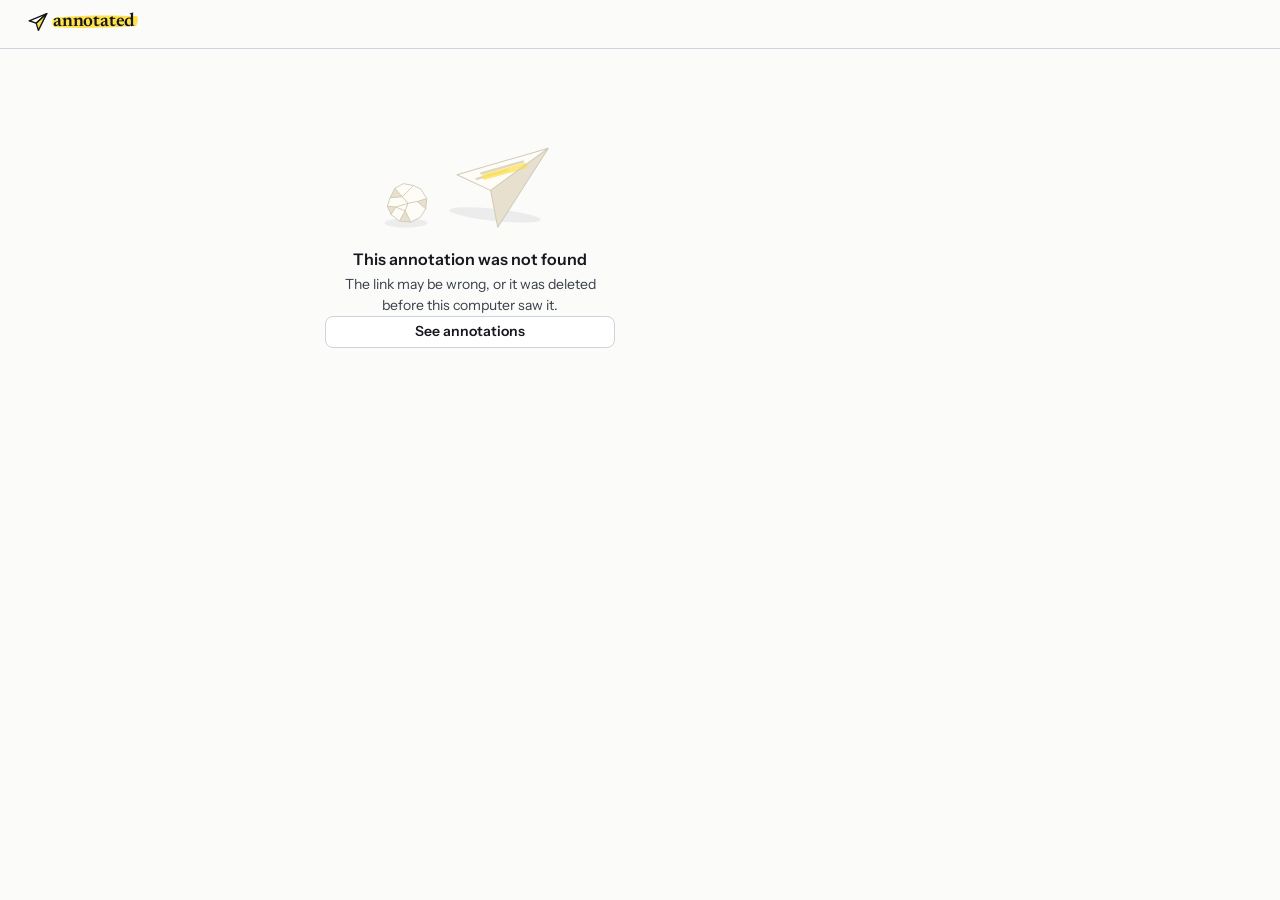
==== commit 9832f193: "2.33.17: the audit fixes, the panel's quieter refresh, the more-features examples arriving by plane " ====
--- a/extension/annotation.html
+++ b/extension/annotation.html
@@ -28,6 +28,7 @@
   <script src="articlepanel.js"></script>
   <script src="postpanel.js"></script>
   <script src="gifmaker.js"></script>
+  <script src="paperdeco.js"></script>
   <script src="annotation-page.js"></script>
   <script src="store.js"></script>
   <script src="annotation.js"></script>
--- a/extension/ui.css
+++ b/extension/ui.css
@@ -101,8 +101,8 @@
 ::placeholder { color: var(--ink-3); opacity: 1; }
 
 /* Choice chips: a highlighter swipe marks the chosen one */
-.tags { display: flex; gap: 6px; margin-bottom: 12px; container-type: inline-size; }
-.tagbtn { position: relative; flex: 1 1 0; min-width: 0; min-height: 30px; border: 1px solid var(--rule); background: var(--sheet); border-radius: 999px; padding: 4px 2px; font: 500 clamp(10.5px, 3.3cqi, 13px)/1.2 var(--sans); color: var(--ink-2); cursor: pointer; white-space: nowrap; text-align: center; transition: border-color .15s, color .15s; }
+.tags { display: flex; flex-wrap: wrap; gap: 6px; margin-bottom: 12px; container-type: inline-size; }
+.tagbtn { position: relative; flex: 1 1 auto; min-width: 0; min-height: 30px; border: 1px solid var(--rule); background: var(--sheet); border-radius: 999px; padding: 4px 10px; font: 500 13px/1.2 var(--sans); color: var(--ink-2); cursor: pointer; white-space: nowrap; text-align: center; transition: border-color .15s, color .15s; }
 .tagbtn:hover { border-color: var(--ink-3); color: var(--ink); }
 .tagbtn[aria-checked="true"] { border-color: var(--hi-edge); color: var(--hi-ink); font-weight: 600; background: var(--hi); }
 
@@ -483,7 +483,8 @@
 .annCard .who .name { font-weight: 600; }
 .when { display: block; font-size: var(--t-xs); color: var(--ink-3); }
 .annCard .take { font: 500 26px/1.32 var(--serif); letter-spacing: -0.01em; margin: 16px 0 18px; }
-.annCard .take::after { content: ""; display: block; width: 56px; height: 7px; margin-top: 10px; background: linear-gradient(103deg, var(--hi-deep) 0 6%, var(--hi) 14% 88%, var(--hi-lift) 100%); border-radius: 2px 5px 3px 6px; transform: skewX(-12deg) rotate(-1deg); opacity: var(--hi-op); }
+/* The short stroke under the take read as a stray mark (recording of 2026-09-25 at 14:08, 1:18). Gone. */
+.annCard .take::after { display: none !important; }
 .vnote { display: flex; align-items: center; gap: 10px; margin: 0 0 16px; padding: 6px 10px; border-radius: var(--r-m); background: var(--newsprint); color: var(--ink-2); }
 .media { margin: 0 0 14px; }
 .media .clip, .media .xembed, .media .xshot { margin: 0; }
@@ -1077,6 +1078,7 @@
 .avatar.hasImg img { width: 100%; height: 100%; object-fit: cover; display: block; border-radius: inherit; }
 .acctBtn { display: inline-flex; align-items: center; gap: 6px; height: 28px; padding: 0 10px; border: 1px solid var(--rule); border-radius: 999px; background: var(--sheet); color: var(--ink); font: 600 var(--t-xs)/1 var(--sans); cursor: pointer; margin-left: auto; }
 .acctBtn:hover { border-color: var(--ink-3); }
+.acctBtn.acctPending { visibility: hidden; }
 .acctBtn .gmark { width: 14px; height: 14px; }
 .acctBtn.signedIn { padding: 0; width: 28px; justify-content: center; overflow: hidden; border-radius: 50%; }
 .acctBtn.signedIn img { width: 100%; height: 100%; object-fit: cover; }
@@ -1489,22 +1491,18 @@
 .acctHandle .acctHLink[hidden] { display: none; }
 
 /* The annotation made on the front page before the extension was installed, offered on Home. */
-.tryitCarry { margin: 0 0 14px; padding: 12px 14px; border: 1px solid var(--rule); border-left: 3px solid var(--hi); border-radius: var(--r-m); background: var(--sheet); }
-.tryitCarry .tcLabel { margin: 0 0 6px; font: 600 var(--t-xs)/1.3 var(--sans); color: var(--ink-3); }
-.tryitCarry .tcTake { margin: 0 0 8px; font: 600 var(--t-m)/1.4 var(--serif); }
-.tryitCarry .tcQuote { margin: 0 0 10px; }
-.tryitCarry .tcRow { display: flex; align-items: center; gap: 14px; margin: 0; }
-.tryitCarry .tcRow .primary { width: auto; }
-.tryitCarry .tcMsg:empty { display: none; }
 
 /* Media-first cards: the take, the source large under it, then what it is. At every width, the phone included,
    because the picture is the fastest way to tell one annotation from the next. */
 .card.mf, .card.mf.nothumb { grid-template-columns: minmax(0, 1fr); }
 .card.mf .cbody { gap: 8px; }
-.card.mf .ctake { font-size: 19px; }
+.card.mf .ctake { font-size: 22px; line-height: 1.3; }
+@container (max-width: 560px) { .card.mf .ctake { font-size: 19px; } }
 .cthumb.cwide { display: block; width: 100%; max-width: 100%; margin: 4px 0 2px; border-radius: var(--r-m); background: #0E1014; }
 .cthumb.cwide img { width: 100%; aspect-ratio: 16 / 9; max-height: 340px; object-fit: cover; border-radius: 0; }
-.cthumb.cwide img.top { object-position: center top; aspect-ratio: 16 / 8; }
+/* A saved post keeps its own shape, only its foot cut when it is tall. Filled to a fixed shape, a short wide post
+   lost both sides ("M · Sep 25" and "View qu", UX audit of 2026-09-25). */
+.cthumb.cwide img.top { object-position: center top; aspect-ratio: auto; height: auto; max-height: 420px; object-fit: cover; }
 .cthumb.cwide.caudio img { aspect-ratio: 3 / 1; object-fit: cover; filter: saturate(.9); }
 .cthumb.cprev .cpv { position: absolute; inset: 0; width: 100%; height: 100%; object-fit: cover; opacity: 0; transition: opacity .35s; }
 .cthumb.cprev.live .cpv { opacity: 1; }
@@ -1553,4 +1551,72 @@
 .pubcard .pubhead { position: relative; }
 .pubcard .pubUndo { margin-left: auto; align-self: flex-start; font: 600 var(--t-s)/1.2 var(--sans); color: var(--ink); text-decoration: underline; text-underline-offset: 3px; white-space: nowrap; }
 .pubcard .pubUndoErr { margin: 6px 0 0; }
-.welcome .wSite, .wSite { margin: 10px 0 0; text-align: center; font: 400 var(--t-s)/1.4 var(--sans); color: var(--ink-2); }
+.welcome .wSite { display: flex; align-items: center; justify-content: center; gap: 6px; width: 100%; margin: 10px 0 0; box-sizing: border-box; text-decoration: none; }
+.welcome .wSite .ic { width: 14px; height: 14px; }
+.acctAbout { display: block; margin: 8px 0 2px; text-align: center; font: 500 var(--t-s)/1.3 var(--sans); }
+
+/* A destructive button stays red when pointed at, where the primary style's hover turned it yellow. */
+.delAllAsk .delAllYes, .delAllAsk .delAllYes:hover, .delAllAsk .delAllYes:focus-visible { background: var(--red); border-color: var(--red); color: #fff; }
+.delAllAsk .delAllYes:hover { filter: brightness(.92); }
+.emptyState .esMake { display: inline-flex; margin-top: 10px; text-decoration: none; }
+
+/* A narrow panel: the paste row keeps its Open button inside the panel. */
+.pasteForm { width: 100%; box-sizing: border-box; }
+.pasteForm .row > button { flex: 0 0 auto; }
+/* The way to a list's full page, under the list (annotation-page.js fullRow). */
+.fullRow { margin: 12px 0 0; }
+.fullRow .fullBtn { width: 100%; justify-content: center; gap: 6px; }
+.fullRow .fullBtn svg { width: 14px; height: 14px; }
+.annside.mirror .mirrorStart { margin-top: 14px; padding-top: 14px; border-top: 1px solid var(--rule); }
+/* "Publishing…" where the take was, while its plane flies off (panel-kit.js sendOff). */
+.flyNote { margin: 0; z-index: 5; text-align: center; font: 500 var(--t-s)/1.4 var(--sans); color: var(--ink-3); pointer-events: none; }
+/* A picture still loading shows a light placeholder, not a black box (recording of 2026-09-25 at 04:27, 0:26).
+   A clip keeps its dark frame, which is what a video looks like before it plays. */
+.cthumb { background: var(--paper, #F2EEE2); }
+.cthumb.cprev, .cthumb.caudio { background: #000; }
+/* Your own profile's foot: Delete all and Sign out, after your annotations (annotation-page.js). */
+.profileFoot { display: flex; flex-wrap: wrap; align-items: center; justify-content: space-between; gap: 12px; margin: 22px 0 8px; padding-top: 16px; border-top: 1px solid var(--rule); }
+.profileFoot:empty { display: none; }
+.profileFoot .delAll { margin: 0; }
+
+/* Paper on the desk (paperdeco.js): drawings in the site's own paper and ink, quiet, never in the way. */
+:root { --pd-face: #FFFDF7; --pd-far: #F4EFE2; --pd-keel: #E6DFCC; --pd-edge: #CFC7B2; --pd-line: #DDD6C4; --pd-shadow: rgba(28, 36, 51, .07); --pd-trail: #CFC7B2; --pd-mark: var(--hi); }
+@media (prefers-color-scheme: dark) { :root:not([data-theme="light"]) { --pd-face: #2A2E36; --pd-far: #23272E; --pd-keel: #1D2026; --pd-edge: #4A505C; --pd-line: #3A3F4A; --pd-shadow: rgba(0, 0, 0, .35); --pd-trail: #4A505C; } }
+:root[data-theme="dark"] { --pd-face: #2A2E36; --pd-far: #23272E; --pd-keel: #1D2026; --pd-edge: #4A505C; --pd-line: #3A3F4A; --pd-shadow: rgba(0, 0, 0, .35); --pd-trail: #4A505C; }
+.paperDeco { display: block; overflow: visible; pointer-events: none; }
+.paperDeco .pdFace { fill: var(--pd-face); }
+.paperDeco .pdFar { fill: var(--pd-far); }
+.paperDeco .pdKeel, .paperDeco .pdFold { fill: var(--pd-keel); }
+.paperDeco .pdEdge { fill: none; stroke: var(--pd-edge); stroke-width: 1; stroke-linejoin: round; }
+.paperDeco .pdLine { fill: none; stroke: var(--pd-line); stroke-width: 2.4; stroke-linecap: round; }
+.paperDeco .pdMark { fill: none; stroke: var(--pd-mark); stroke-width: 6; stroke-linecap: round; opacity: .75; }
+.paperDeco .pdShadow { fill: var(--pd-shadow); }
+.paperDeco .pdCrease { fill: none; stroke: var(--pd-edge); stroke-width: 1; stroke-dasharray: 3 3; }
+.paperDeco .pdTrail { fill: none; stroke: var(--pd-trail); stroke-width: 1.4; stroke-dasharray: 5 6; stroke-linecap: round; }
+.pd, .pdDesk, .pdEmpty { pointer-events: none; user-select: none; }
+/* The desk: in the margins of a full page, only where the margins can hold it. */
+.pdDesk { display: none; }
+@media (min-width: 1440px) and (hover: hover) {
+  .pdDesk { display: block; position: fixed; inset: 0; z-index: 0; }
+  .pdDesk .pd-pile svg { width: 220px; height: auto; } .pdDesk .pd-sheet svg { width: 128px; height: auto; } .pdDesk .pd-trail svg { width: 190px; height: auto; }
+  .pdDesk .pdL { position: absolute; left: max(24px, calc(50vw - 780px)); bottom: 48px; opacity: .95; }
+  .pdDesk .pdR { position: absolute; right: max(28px, calc(50vw - 770px)); top: 120px; opacity: .9; }
+  .pdDesk .pdT { position: absolute; left: max(40px, calc(50vw - 760px)); bottom: 196px; opacity: .8; }
+  .site .sitegrid, .site .sitebar { position: relative; z-index: 1; }
+}
+/* An empty list: a crumpled sheet and a plane above its words. */
+.pdEmpty { display: flex; justify-content: center; align-items: flex-end; gap: 6px; margin: 4px auto 10px; opacity: .95; }
+.pdEmpty .paperDeco { height: auto; }
+.pdEmpty svg:first-child { width: 44px; }
+.pdEmpty svg:last-child { width: 86px; }
+/* The panel's quiet corner, under its lists. */
+.pd-corner { display: flex; justify-content: center; margin: 22px auto 8px; opacity: .9; }
+.pd-corner svg { width: 150px; height: auto; }
+/* Help: a small plane leaving its dashed trail over the drawing at the top. */
+.welcome .wHero { position: relative; }
+.welcome .pd-trail { position: absolute; right: 6px; top: -6px; }
+.welcome .pd-trail svg { width: 120px; height: auto; }
+
+.shellEmpty .pdEmpty svg:first-child { width: 60px; }
+.shellEmpty .pdEmpty svg:last-child { width: 120px; }
+.shellEmpty .pdEmpty { margin-bottom: 18px; }
--- a/extension/fold.css
+++ b/extension/fold.css
@@ -3,6 +3,9 @@
 
 /* Every plane flies in a layer of its own laid over the page, so nothing clips it and it passes over everything. */
 .pl-layer { position: absolute; left: 0; top: 0; width: 0; height: 0; z-index: 60; pointer-events: none; }
+/* A plane crossing the right edge made the page scroll sideways for a moment (recording of 2026-09-25 at 14:08,
+   2:05, the page narrowed by the panel beside it). While any fly, the page does not scroll sideways. */
+html:has(> body > .pl-layer) { overflow-x: hidden; }
 .pl-carrier, .pl-sheet, .pl-frame, .pl-group { position: absolute; transform-style: preserve-3d; transform-origin: 50% 50%; }
 .pl-sheet, .pl-group { inset: 0; }
 .pl-leaf { position: absolute; inset: 0; overflow: hidden; backface-visibility: hidden; -webkit-backface-visibility: hidden; }
@@ -10,7 +13,8 @@
 .pl-blank { background: #F3ECD8; transform: rotateY(180deg); }
 .pl-cover { position: absolute; inset: 0; background: #FFFDF7; }
 .pl-shade { position: absolute; inset: 0; background: linear-gradient(to bottom, rgba(90, 76, 40, .55), rgba(90, 76, 40, .25)); }
-.pl-leaf .tiCurl, .pl-leaf .tiShadow, .pl-leaf .pl-media { display: none; }
+.pl-leaf .tiCurl, .pl-leaf .tiShadow, .pl-leaf .pl-media:not(.pl-frame) { display: none; }
+.pl-leaf .pl-frame { display: block; }
 /* The plane's shadow on the page below it, and the sheet's own once it lies down. */
 .pl-fshadow { position: absolute; transform-origin: 50% 50%; opacity: 0; }
 .pl-sil { position: absolute; background: rgba(30, 26, 12, .6); transform-origin: 50% 50%; }
@@ -25,3 +29,12 @@
 .flyCard .fcQuote { margin-top: 8px; padding-left: 10px; border-left: 3px solid #F2C600; font: italic 13px/1.45 var(--serif, Georgia, serif); color: var(--ink-2, #3A3F4A); display: -webkit-box; -webkit-line-clamp: 4; -webkit-box-orient: vertical; overflow: hidden; }
 .flyCard .fcSrc { margin-top: 8px; font: 500 12px/1.3 var(--sans, system-ui); color: var(--ink-3, #5B616E); }
 .flyCard .fcSrc:empty, .flyCard .fcQuote:empty { display: none; }
+/* An annotation page arriving from Publish: everything but the card waits for its plane (annotation-page.js). */
+.pl-landing .comments, .pl-landing .rail, .pl-landing .banner, .pl-landing .topRow { opacity: 0; }
+/* Before the plane is made the card waits unseen too, so nothing of the page shows ahead of it. */
+.pl-arriving .annCard:not(.pl-copy) { opacity: 0; }
+.pl-arriving .annCard.pl-hidden { opacity: 0; }
+/* The Published toast rises in with an animation that keeps its end state, which outranks the opacity above, so it
+   showed over the plane still flying (recording of 2026-09-25 at 06:58, 2:57). It rises in once the plane opens. */
+.pl-landing .banner.toast { animation: none; }
+.comments, .rail, .banner, .topRow { transition: opacity .35s ease; }
